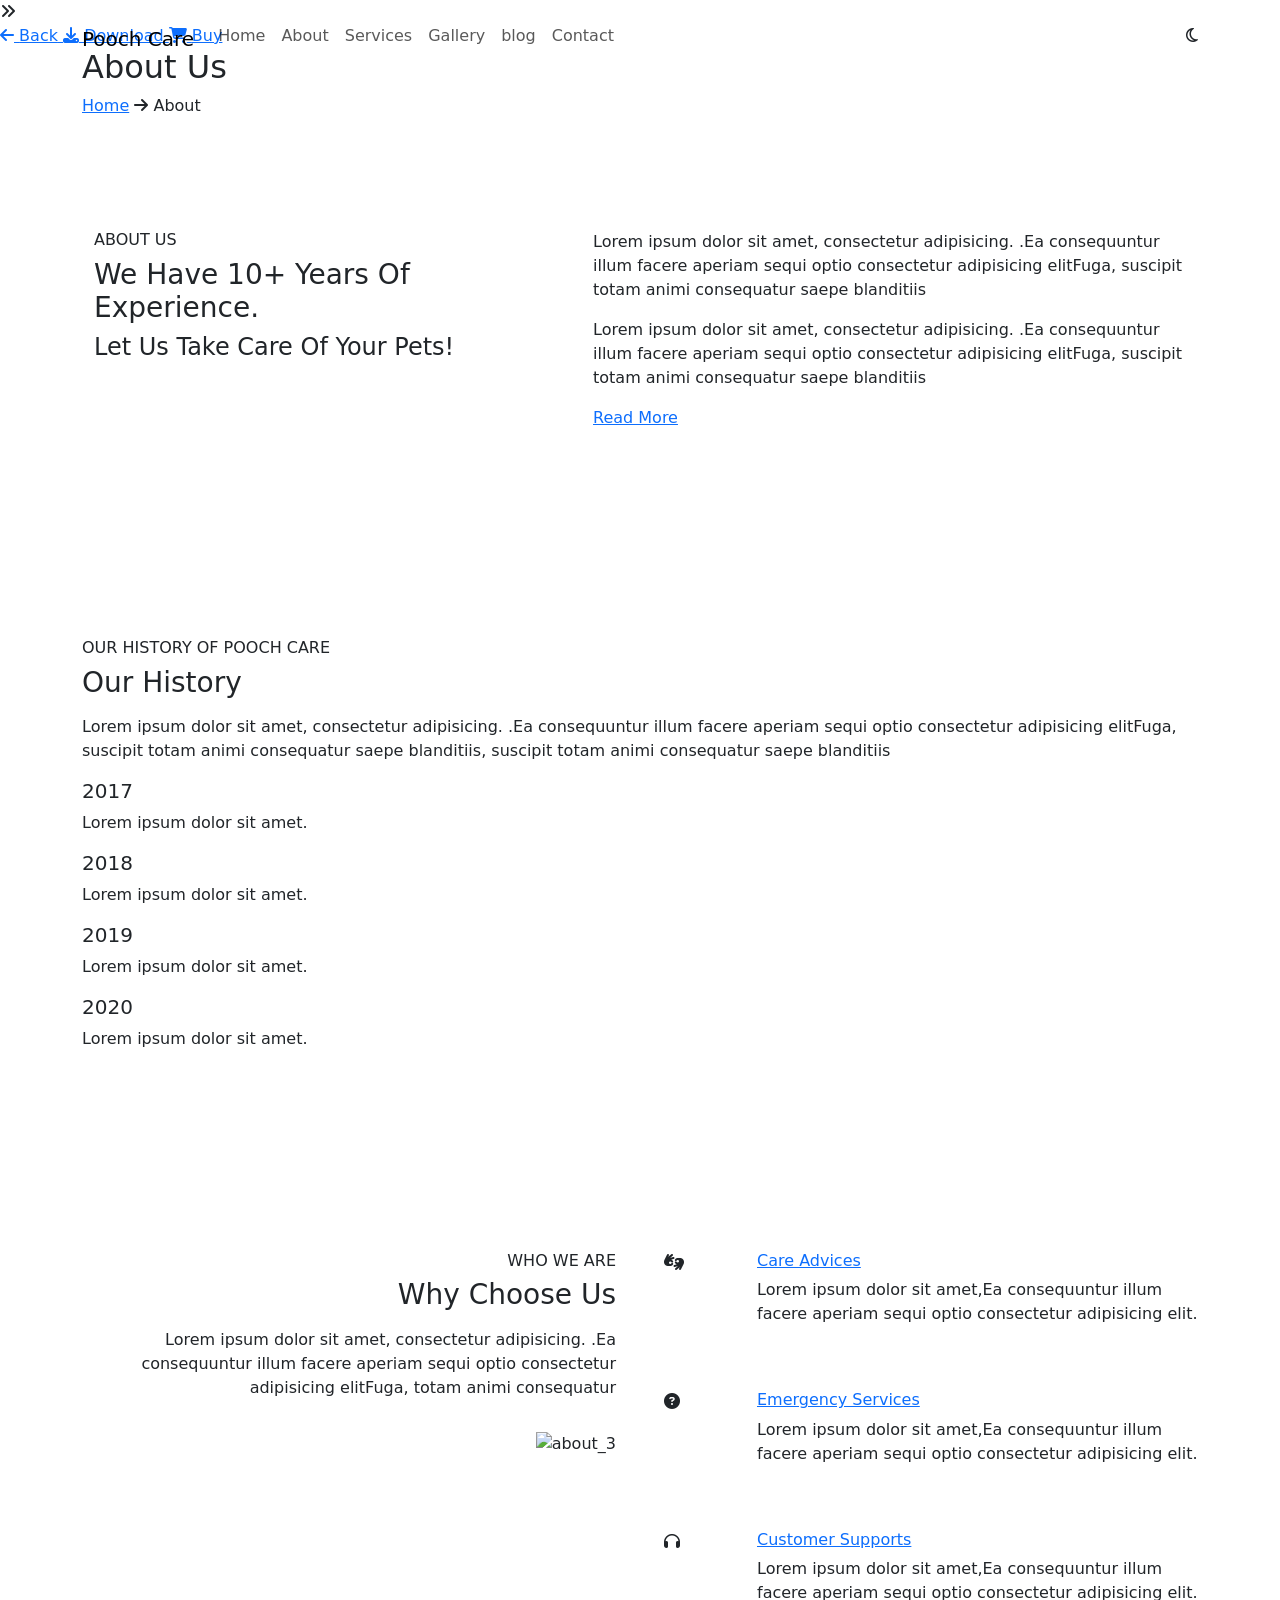
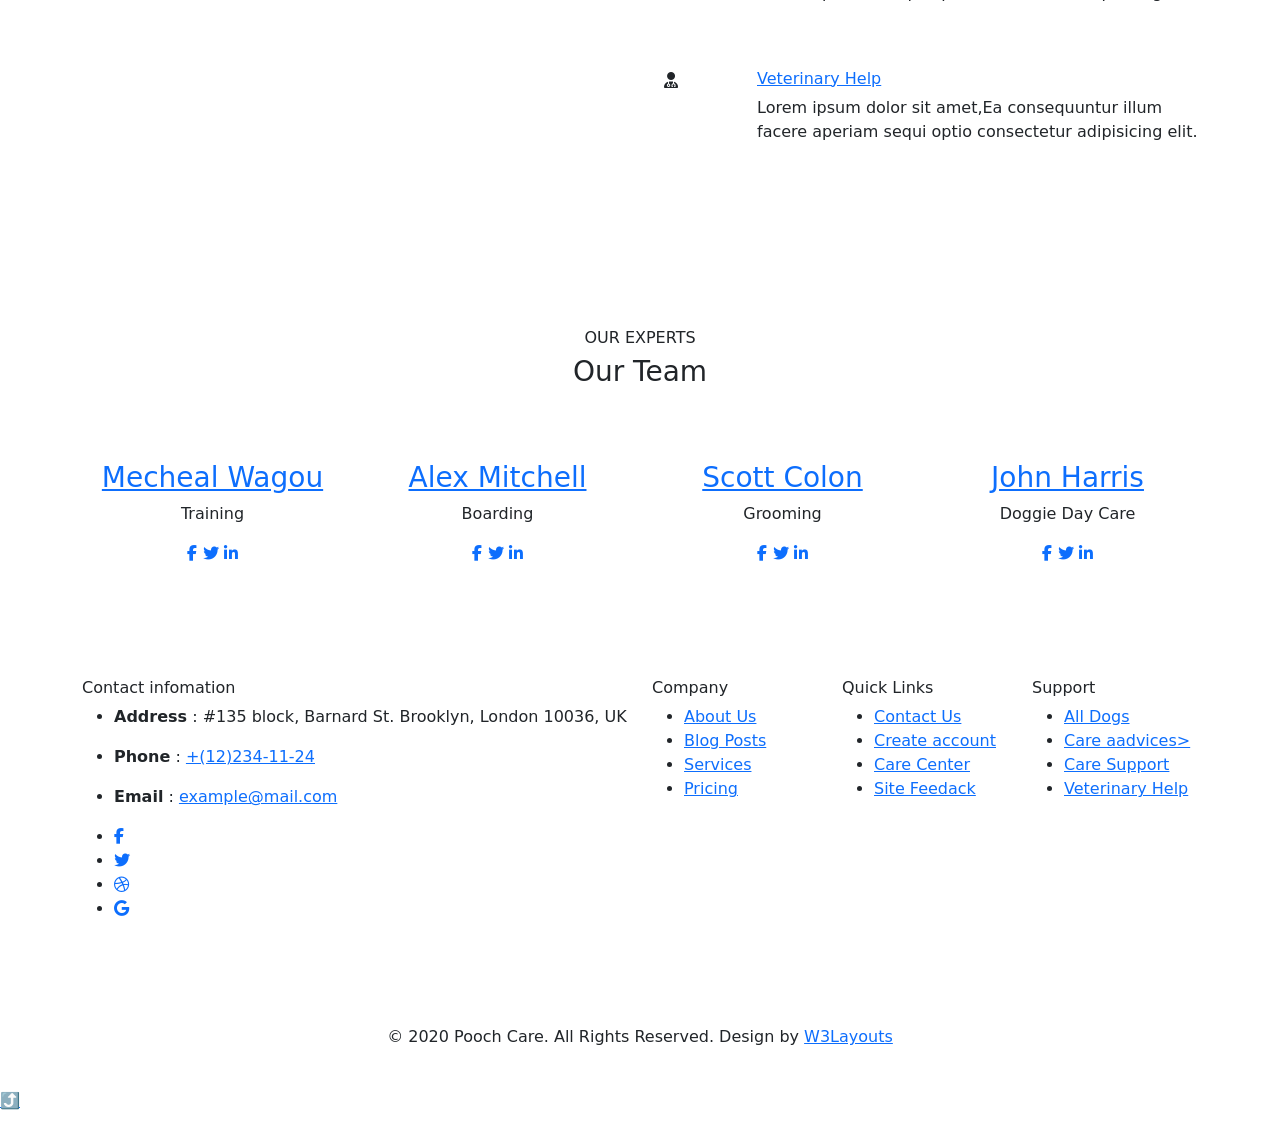
==== about.html @ 7bdc337a "add 3 page: about, service, contact" ====
<!doctype html>
<html lang="en">

<head>
    <title>Capstone_layout</title>
    <!-- Required meta tags -->
    <meta charset="utf-8">
    <meta name="viewport" content="width=device-width, initial-scale=1, shrink-to-fit=no">

    <!-- Bootstrap CSS v5.0.2 -->
    <link rel="stylesheet" href="https://cdn.jsdelivr.net/npm/bootstrap@5.0.2/dist/css/bootstrap.min.css"
        integrity="sha384-EVSTQN3/azprG1Anm3QDgpJLIm9Nao0Yz1ztcQTwFspd3yD65VohhpuuCOmLASjC" crossorigin="anonymous">
    <!-- google fonts -->
    <style>
        @import url('https://fonts.googleapis.com/css2?family=Jost:wght@300;400;600;700&display=swap');
    </style>
    <!-- font-awesome  -->
    <link rel="stylesheet" href="https://cdnjs.cloudflare.com/ajax/libs/font-awesome/6.1.1/css/all.min.css"
        integrity="sha512-KfkfwYDsLkIlwQp6LFnl8zNdLGxu9YAA1QvwINks4PhcElQSvqcyVLLD9aMhXd13uQjoXtEKNosOWaZqXgel0g=="
        crossorigin="anonymous" referrerpolicy="no-referrer" />
    <!-- Template CSS -->
    <link rel="stylesheet" href="./CSS/about.css">
</head>

<body>
    <div id="header"></div>
    <header  class="fixed-top">
        <div class="container">
            <nav class="navbar navbar-expand-lg stroke">
                <h1><a class="navbar-brand" href="home.html">
                        Pooch Care
                    </a></h1>
                <div class="collapse navbar-collapse" id="navbarToggler">
                    <ul class="navbar-nav ml-auto">
                        <li class="nav-item">
                            <a class="nav-link" href="./home.html">Home</a>
                        </li>
                        <li class="nav-item active">
                            <a class="nav-link" href="#">About</a>
                        </li>
                        <li class="nav-item">
                            <a class="nav-link" href="./service.html">Services</a>
                        </li>
                        <li class="nav-item">
                            <a class="nav-link" href="./gallery.html">Gallery</a>
                        </li>
                        <li class="nav-item">
                            <a class="nav-link" href="#">blog</a>
                        </li>
                        <li class="nav-item">
                            <a class="nav-link" href="./contact.html">Contact</a>
                        </li>
                    </ul>
                </div>

                <div class="icon">
                    <i class="far fa-moon"></i>
                </div>
            </nav>
        </div>
    </header>
    <section class="right-sidebar">
        <div class="sidebar-top">
            <i class="fas fa-angle-double-right"></i>
        </div>
        <div class="sidebar-bottom">
            <div class="sidebar-item">
                <a href="#">
                    <span class="sidebar-icon">
                        <i class="fa fa-arrow-left"></i>
                    </span>
                    <span class="sidebar-text">Back</span>
                </a>
                <a href="#">
                    <span class="sidebar-icon">
                        <i class="fa fa-download"></i>
                    </span>
                    <span class="sidebar-text">Download</span>
                </a>
                <a href="#">
                    <span class="sidebar-icon">
                        <i class="fa fa-shopping-cart"></i>
                    </span>
                    <span class="sidebar-text">Buy</span>
                </a>
            </div>
        </div>
    </section>
    <section class="themes" id="themes">
        <div class="container">
            <h2 class="themes-title">About Us</h2>
            <p>
                <a href="#">Home</a>
                <i class="fas fa-arrow-right"></i>
                <span>About</span>
            </p>
        </div>
    </section>
    <section class="experience">
        <div class="py-5">
            <div class="container py-lg-5">
                <div class="exp-content row">
                    <div class="exp-item col-lg-5 ps-lg-4">
                        <div class="title text-start mb-2">
                            <h6 class="small-title">ABOUT US</h6>
                            <h3 class="main-title">We Have 10+ Years Of Experience.</h3>
                        </div>
                        <h4>Let Us Take Care Of Your Pets!</h4>
                    </div>
                    <div class="exp-item col-lg-7 ps-lg-4 ps-lg-5 mt-lg-0 mt-md-5 mt-4">
                        <p>Lorem ipsum dolor sit amet, consectetur adipisicing. .Ea consequuntur illum facere aperiam
                            sequi optio
                            consectetur adipisicing elitFuga, suscipit totam animi consequatur saepe blanditiis</p>
                        <p class="mt-3 mb-3">
                            Lorem ipsum dolor sit amet, consectetur adipisicing. .Ea consequuntur illum facere aperiam
                            sequi optio
                            consectetur adipisicing elitFuga, suscipit totam animi consequatur saepe blanditiis
                        </p>
                        <a href="services.html" class="read-more">Read More</a>
                    </div>
                </div>
            </div>
        </div>
    </section>
    <section class="history">
        <div class="py-5">
            <div class="container py-lg-5">
                <div class="history-content py-lg-3">
                    <h6 class="small-title">OUR HISTORY OF POOCH CARE</h6>
                    <h3 class="main-title history-title">Our History</h3>
                    <p class="mt-3">
                        Lorem ipsum dolor sit amet, consectetur adipisicing. .Ea consequuntur illum facere aperiam sequi
                        optio
                        consectetur adipisicing elitFuga, suscipit totam animi consequatur saepe blanditiis, suscipit
                        totam animi consequatur saepe blanditiis
                    </p>
                    <div class="history-grid">
                        <div class="history-info">
                            <h5 class="year">2017</h5>
                            <p>Lorem ipsum dolor sit amet.</p>
                        </div>
                        <div class="history-info">
                            <h5 class="year">2018</h5>
                            <p>Lorem ipsum dolor sit amet.</p>
                        </div>
                        <div class="history-info">
                            <h5 class="year">2019</h5>
                            <p>Lorem ipsum dolor sit amet.</p>
                        </div>
                        <div class="history-info">
                            <h5 class="year">2020</h5>
                            <p>Lorem ipsum dolor sit amet.</p>
                        </div>
                    </div>
                </div>
            </div>
        </div>
    </section>
    <section class="why">
        <div class="py-5">
            <div class="container py-lg-4">
                <div class="why-content row">
                    <div class="why-left col-lg-6 pe-lg-4 text-lg-end">
                        <h6 class="small-title">WHO WE ARE</h6>
                        <h3 class="main-title">Why Choose Us</h3>
                        <p class="mt-3">
                            Lorem ipsum dolor sit amet, consectetur adipisicing. .Ea consequuntur illum facere aperiam
                            sequi optio
                            consectetur adipisicing elitFuga, totam animi consequatur
                        </p>
                        <img src="./IMG/about_3.jpg" class="img-fluid mt-3" alt="about_3">
                    </div>
                    <div class="why-right col-lg-6 ps-lg-4">
                        <div class="row mb-lg-5 mb-4">
                            <div class="col-md-2">
                                <div class="why-icon">
                                    <span class="fa fa-american-sign-language-interpreting"></span>
                                </div>
                            </div>
                            <div class="col-md-10 why-right-info">
                                <h6><a href="#">Care Advices</a></h6>
                                <p>Lorem ipsum dolor sit amet,Ea consequuntur illum facere aperiam sequi optio
                                    consectetur
                                    adipisicing elit.</p>
                            </div>
                        </div>
                        <div class="row mb-lg-5 mb-4">
                            <div class="col-md-2">
                                <div class="why-icon">
                                    <span class="fa fa-question-circle"></span>
                                </div>
                            </div>
                            <div class="col-md-10 why-right-info">
                                <h6><a href="#">Emergency Services</a></h6>
                                <p>Lorem ipsum dolor sit amet,Ea consequuntur illum facere aperiam sequi optio
                                    consectetur
                                    adipisicing elit.</p>
                            </div>
                        </div>
                        <div class="row mb-lg-5 mb-4">
                            <div class="col-md-2">
                                <div class="why-icon">
                                    <span class="fa fa-headphones"></span>
                                </div>
                            </div>
                            <div class="col-md-10 why-right-info">
                                <h6><a href="#">Customer Supports</a></h6>
                                <p>Lorem ipsum dolor sit amet,Ea consequuntur illum facere aperiam sequi optio
                                    consectetur
                                    adipisicing elit.</p>
                            </div>
                        </div>
                        <div class="row mb-lg-5 mb-4">
                            <div class="col-md-2">
                                <div class="why-icon">
                                    <span class="fa fa-user-md"></span>
                                </div>
                            </div>
                            <div class="col-md-10 why-right-info">
                                <h6><a href="#">Veterinary Help</a></h6>
                                <p>Lorem ipsum dolor sit amet,Ea consequuntur illum facere aperiam sequi optio
                                    consectetur
                                    adipisicing elit.</p>
                            </div>
                        </div>
                    </div>
                </div>
            </div>
        </div>
    </section>
    <section class="team">
        <div class="team-main py-5">
            <div class="container py-lg-g4">
                <div class="team-title text-center mb-lg-5 mb-4">
                    <h6 class="small-title">OUR EXPERTS</h6>
                    <h3 class="main-title">Our Team</h3>
                </div>
                <div class="row team-row">
                    <div class="team-item col-lg-3 col-6">
                        <div class="text-center">
                            <div class="team-info position-relative">
                                <a href="#">
                                    <img src="./IMG/about_4.jpg" class="img-fluid" alt="">
                                </a>
                            </div>
                            <div class="team-info">
                                <h3 class="team-name">
                                    <a href="#">Mecheal Wagou</a>
                                </h3>
                                <p>Training</p>
                                <div class="social">
                                    <a href="#"><i class="fab fa-facebook-f"></i></a>
                                    <a href="#"><i class="fab fa-twitter"></i></a>
                                    <a href="#"><i class="fab fa-linkedin-in"></i></a>
                                </div>
                            </div>
                        </div>
                    </div>
                    <div class="team-item col-lg-3 col-6">
                        <div class="text-center">
                            <div class="team-info position-relative">
                                <a href="#">
                                    <img src="./IMG/about_5.jpg" class="img-fluid" alt="">
                                </a>
                            </div>
                            <div class="team-info">
                                <h3 class="team-name">
                                    <a href="#">Alex Mitchell</a>
                                </h3>
                                <p>Boarding</p>
                                <div class="social">
                                    <a href="#"><i class="fab fa-facebook-f"></i></a>
                                    <a href="#"><i class="fab fa-twitter"></i></a>
                                    <a href="#"><i class="fab fa-linkedin-in"></i></a>
                                </div>
                            </div>
                        </div>
                    </div>
                    <div class="team-item col-lg-3 col-6">
                        <div class="text-center">
                            <div class="team-info position-relative">
                                <a href="#">
                                    <img src="./IMG/about_6.jpg" class="img-fluid" alt="">
                                </a>
                            </div>
                            <div class="team-info">
                                <h3 class="team-name">
                                    <a href="#">Scott Colon</a>
                                </h3>
                                <p>Grooming</p>
                                <div class="social">
                                    <a href="#"><i class="fab fa-facebook-f"></i></a>
                                    <a href="#"><i class="fab fa-twitter"></i></a>
                                    <a href="#"><i class="fab fa-linkedin-in"></i></a>
                                </div>
                            </div>
                        </div>
                    </div>
                    <div class="team-item col-lg-3 col-6">
                        <div class="text-center">
                            <div class="team-info position-relative">
                                <a href="#">
                                    <img src="./IMG/about_7.jpg" class="img-fluid" alt="">
                                </a>
                            </div>
                            <div class="team-info">
                                <h3 class="team-name">
                                    <a href="#">John Harris</a>
                                </h3>
                                <p>Doggie Day Care</p>
                                <div class="social">
                                    <a href="#"><i class="fab fa-facebook-f"></i></a>
                                    <a href="#"><i class="fab fa-twitter"></i></a>
                                    <a href="#"><i class="fab fa-linkedin-in"></i></a>

                                </div>

                            </div>
                        </div>
                    </div>
                </div>
            </div>
        </div>

    </section>
    <footer class="footer">
        <div class="footer-background">
            <div>
                <div class="container py-lg-3">
                    <div class="row">
                        <div class="col-lg-6 col-md-5 mt-5">
                            <h6 class="footer-title">Contact infomation</h6>
                            <ul>
                                <li>
                                    <p><b>Address</b> : #135 block, Barnard St. Brooklyn, London 10036, UK</p>
                                </li>
                                <li>
                                    <p><b>Phone</b> : <a href="#">+(12)234-11-24</a></p>
                                </li>
                                <li>
                                    <p><b>Email</b> : <a href="#">example@mail.com</a></p>
                                </li>
                            </ul>
                            <div>
                                <ul class="social-icon">
                                    <li>
                                        <a href="#">
                                            <i class="fab fa-facebook-f"></i>
                                        </a>
                                    </li>
                                    <li>
                                        <a href="#">
                                            <i class="fab fa-twitter"></i>
                                        </a>
                                    </li>
                                    <li>
                                        <a href="#">
                                            <i class="fab fa-dribbble"></i>
                                        </a>
                                    </li>
                                    <li>
                                        <a href="#">
                                            <i class="fab fa-google"></i>
                                        </a>
                                    </li>
                                </ul>
                            </div>
                        </div>
                        <div class="col-lg-6 col-md-7">
                            <div class="row">
                                <div class="col-sm-4 col-6 mt-5">
                                    <h6 class="footer-title">Company</h6>
                                    <ul>
                                        <li><a href="#">About Us</a></li>
                                        <li><a href="#">Blog Posts</a></li>
                                        <li><a href="#">Services</a></li>
                                        <li><a href="#">Pricing</a></li>
                                    </ul>
                                </div>
                                <div class="col-sm-4 col-6 mt-5">
                                    <h6 class="footer-title">Quick Links</h6>
                                    <ul>
                                        <li><a href="#">Contact Us</a></li>
                                        <li><a href="#">Create account</a></li>
                                        <li><a href="#">Care Center</a></li>
                                        <li><a href="#">Site Feedack</a></li>
                                    </ul>
                                </div>
                                <div class="col-sm-4 mt-5">
                                    <h6 class="footer-title">Support</h6>
                                    <ul>
                                        <li><a href="#">All Dogs</a></li>
                                        <li><a href="#">Care aadvices></a></li>
                                        <li><a href="#">Care Support</a></li>
                                        <li><a href="#">Veterinary Help</a></li>
                                    </ul>
                                </div>
                            </div>
                        </div>
                    </div>
                </div>
                <div class="footer-bottom align-center py-lg-4 py-3 mt-5">
                    <div class="container">
                        <p class="footer-bottom-text text-center"> © 2020 Pooch Care. All Rights Reserved. Design by <a
                                href="#">W3Layouts</a></p>
                    </div>
                </div>
            </div>
        </div>
        <div class="back-to-top">
            <a href="#header">
                <p>
                    ⤴
                </p>
            </a>
        </div>
    </footer>
    <!-- Bootstrap JavaScript Libraries -->
    <script src="https://cdn.jsdelivr.net/npm/@popperjs/core@2.9.2/dist/umd/popper.min.js"
        integrity="sha384-IQsoLXl5PILFhosVNubq5LC7Qb9DXgDA9i+tQ8Zj3iwWAwPtgFTxbJ8NT4GN1R8p"
        crossorigin="anonymous"></script>
    <script src="https://cdn.jsdelivr.net/npm/bootstrap@5.0.2/dist/js/bootstrap.min.js"
        integrity="sha384-cVKIPhGWiC2Al4u+LWgxfKTRIcfu0JTxR+EQDz/bgldoEyl4H0zUF0QKbrJ0EcQF"
        crossorigin="anonymous"></script>
</body>

</html>
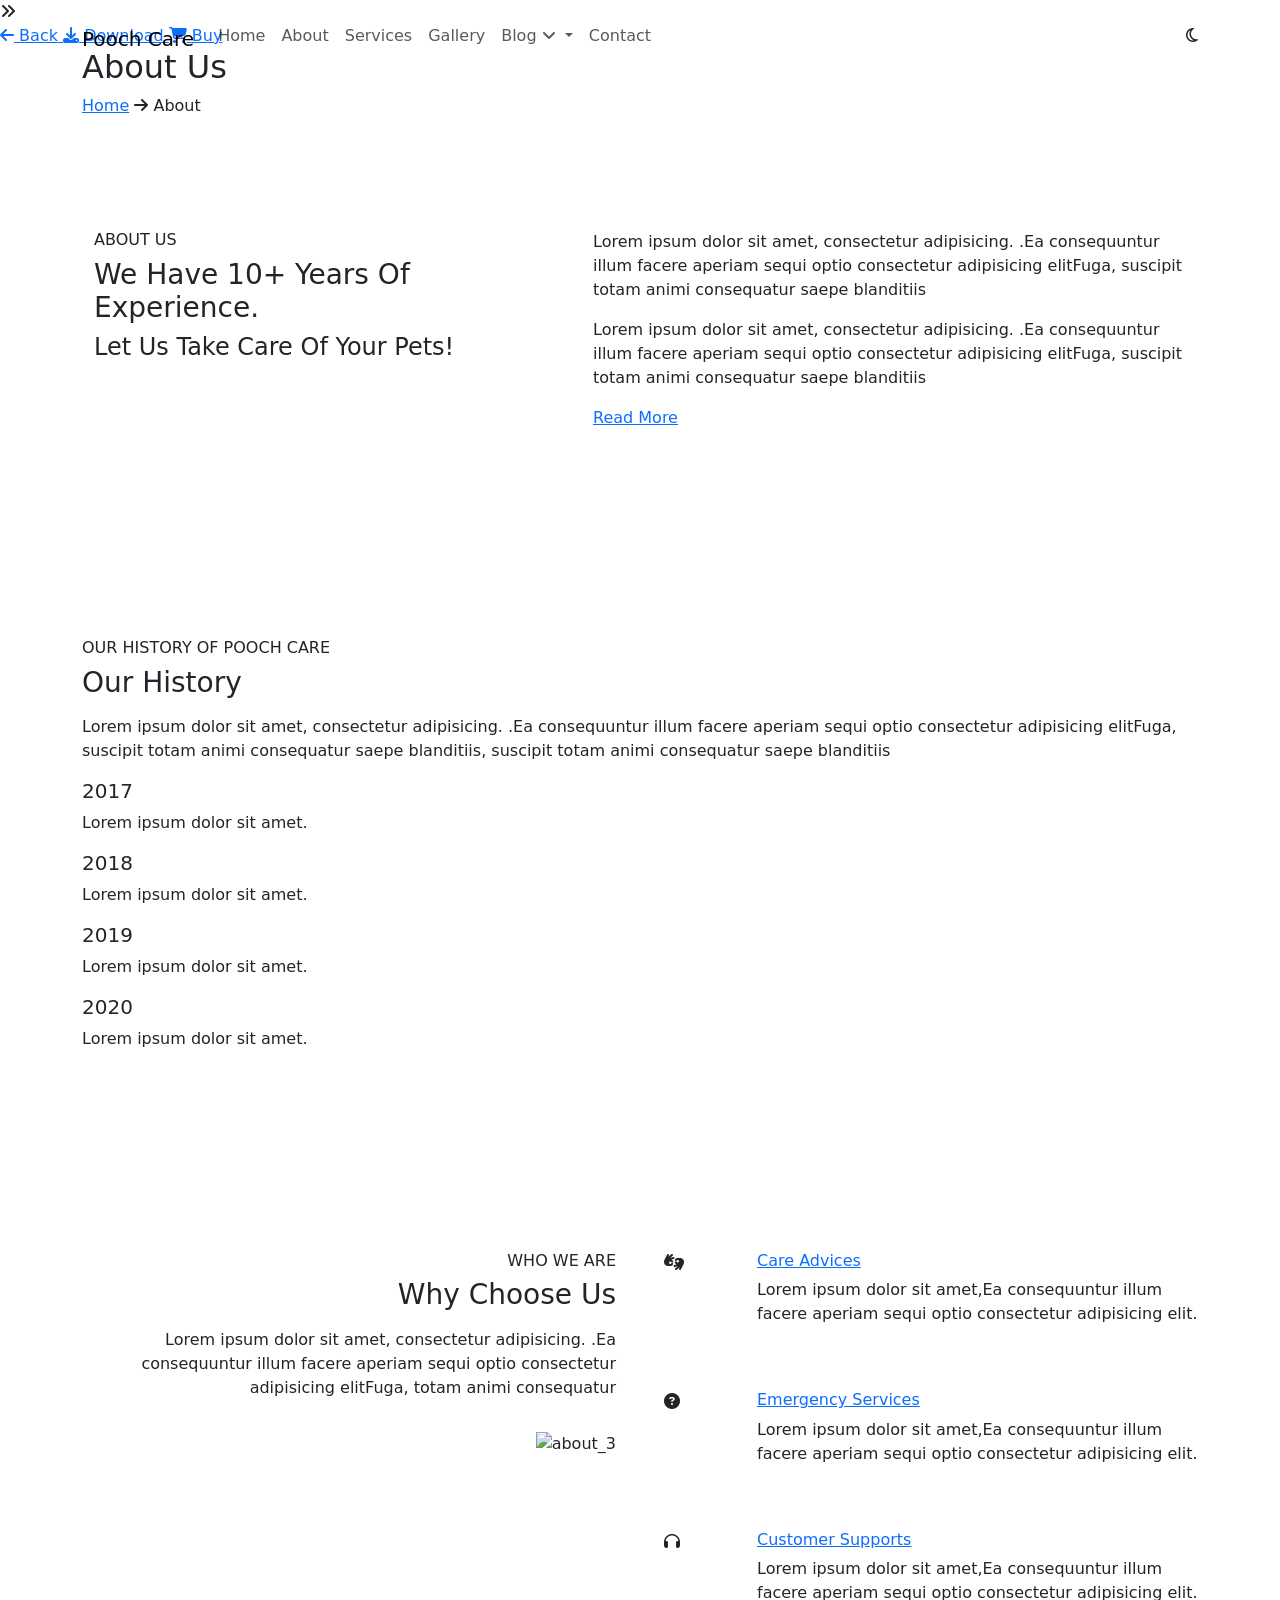
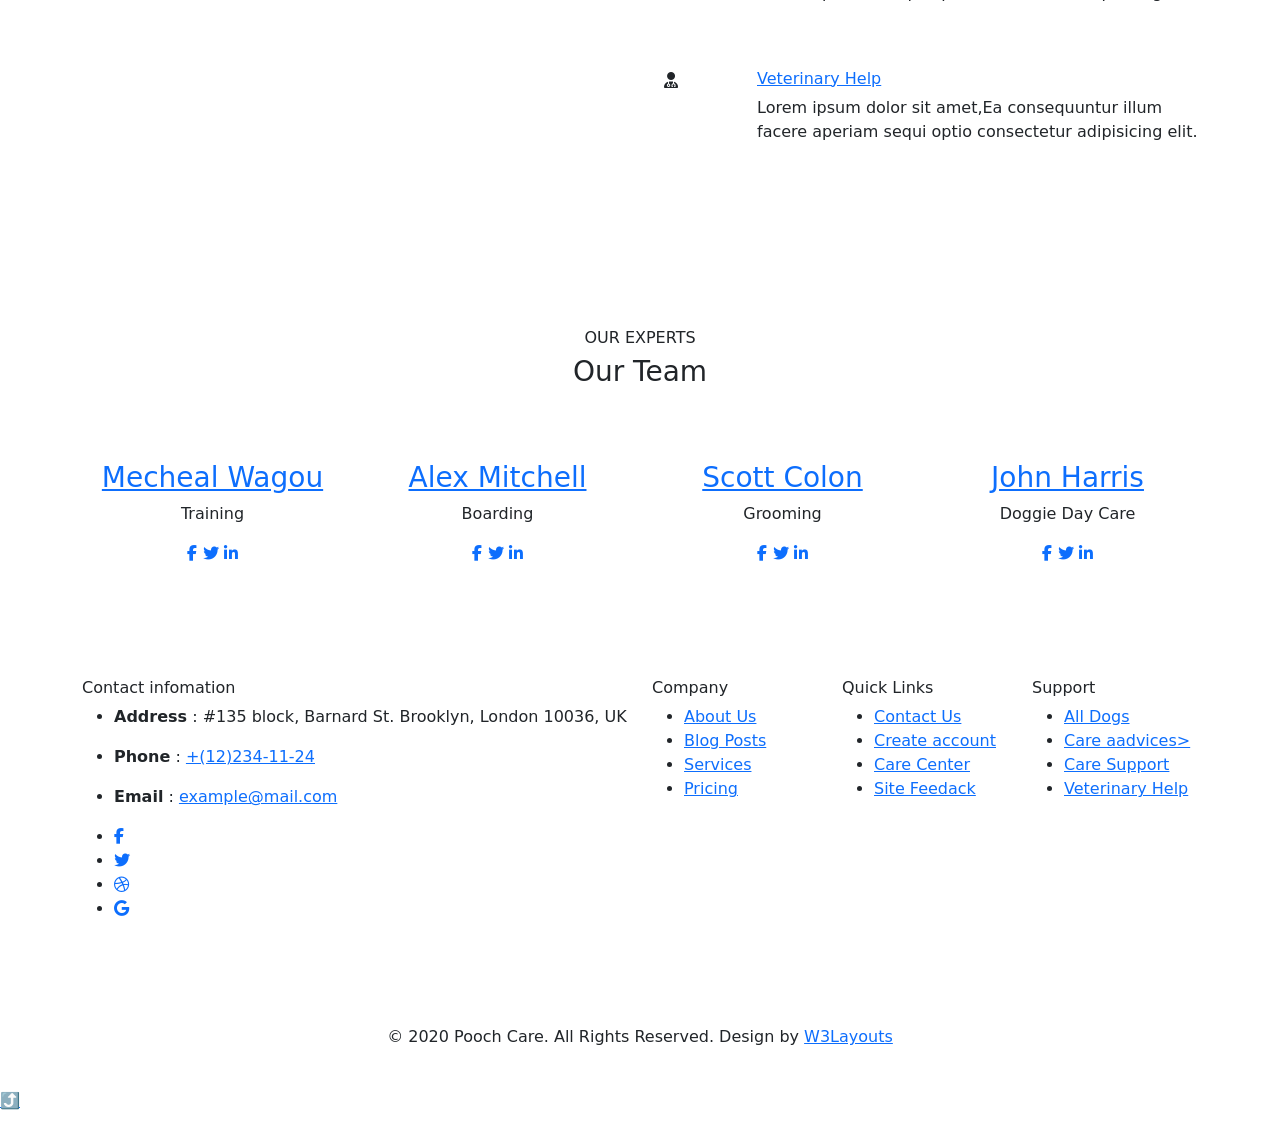
==== commit a98c14bc: "fix html css subnav Blog 3 pages: about, services, contact" ====
--- a/about.html
+++ b/about.html
@@ -44,9 +44,36 @@
                         <li class="nav-item">
                             <a class="nav-link" href="./gallery.html">Gallery</a>
                         </li>
-                        <li class="nav-item">
+                        <!-- <li class="nav-item">
                             <a class="nav-link" href="#">blog</a>
-                        </li>
+                        </li> -->
+                        <li class="nav-item dropdown">
+                            <a
+                               class="nav-link dropdown-toggle"
+                               href="#"
+                               id="navbarDropdownMenuLink"
+                               role="button"
+                               data-bs-toggle="dropdown"
+                               aria-expanded="false"
+                            >
+                               Blog
+                               <i class="fa-solid fa-angle-down"></i>
+                            </a>
+                            <ul
+                               class="dropdown-menu"
+                               aria-labelledby="navbarDropdownMenuLink"
+                            >
+                               <li>
+                                  <a class="dropdown-item" href="./blog-posts.html">Blog Posts</a>
+                               </li>
+                               <li>
+                                  <a class="dropdown-item" href="./blog-single.html">Blog single</a>
+                               </li>
+                               <li>
+                                  <a class="dropdown-item" href="#">Landing Page</a>
+                               </li>
+                            </ul>
+                         </li>
                         <li class="nav-item">
                             <a class="nav-link" href="./contact.html">Contact</a>
                         </li>
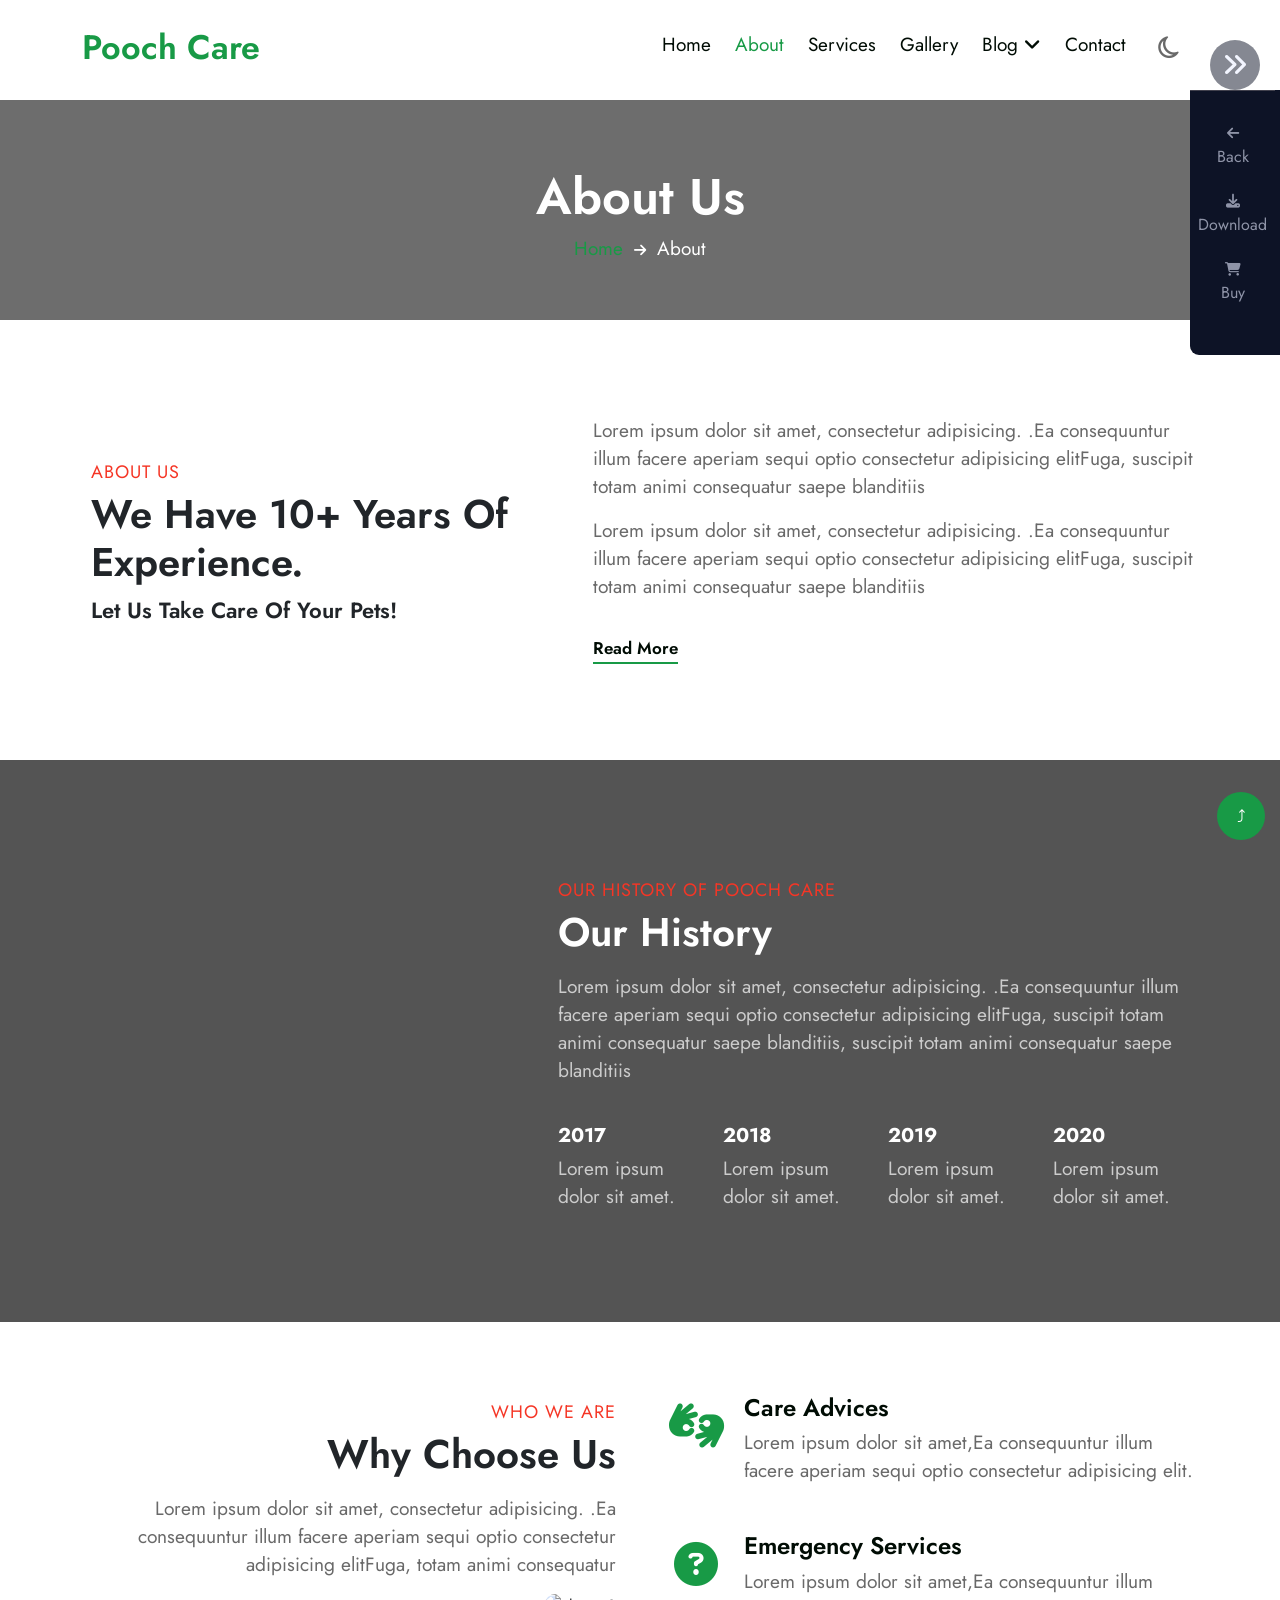
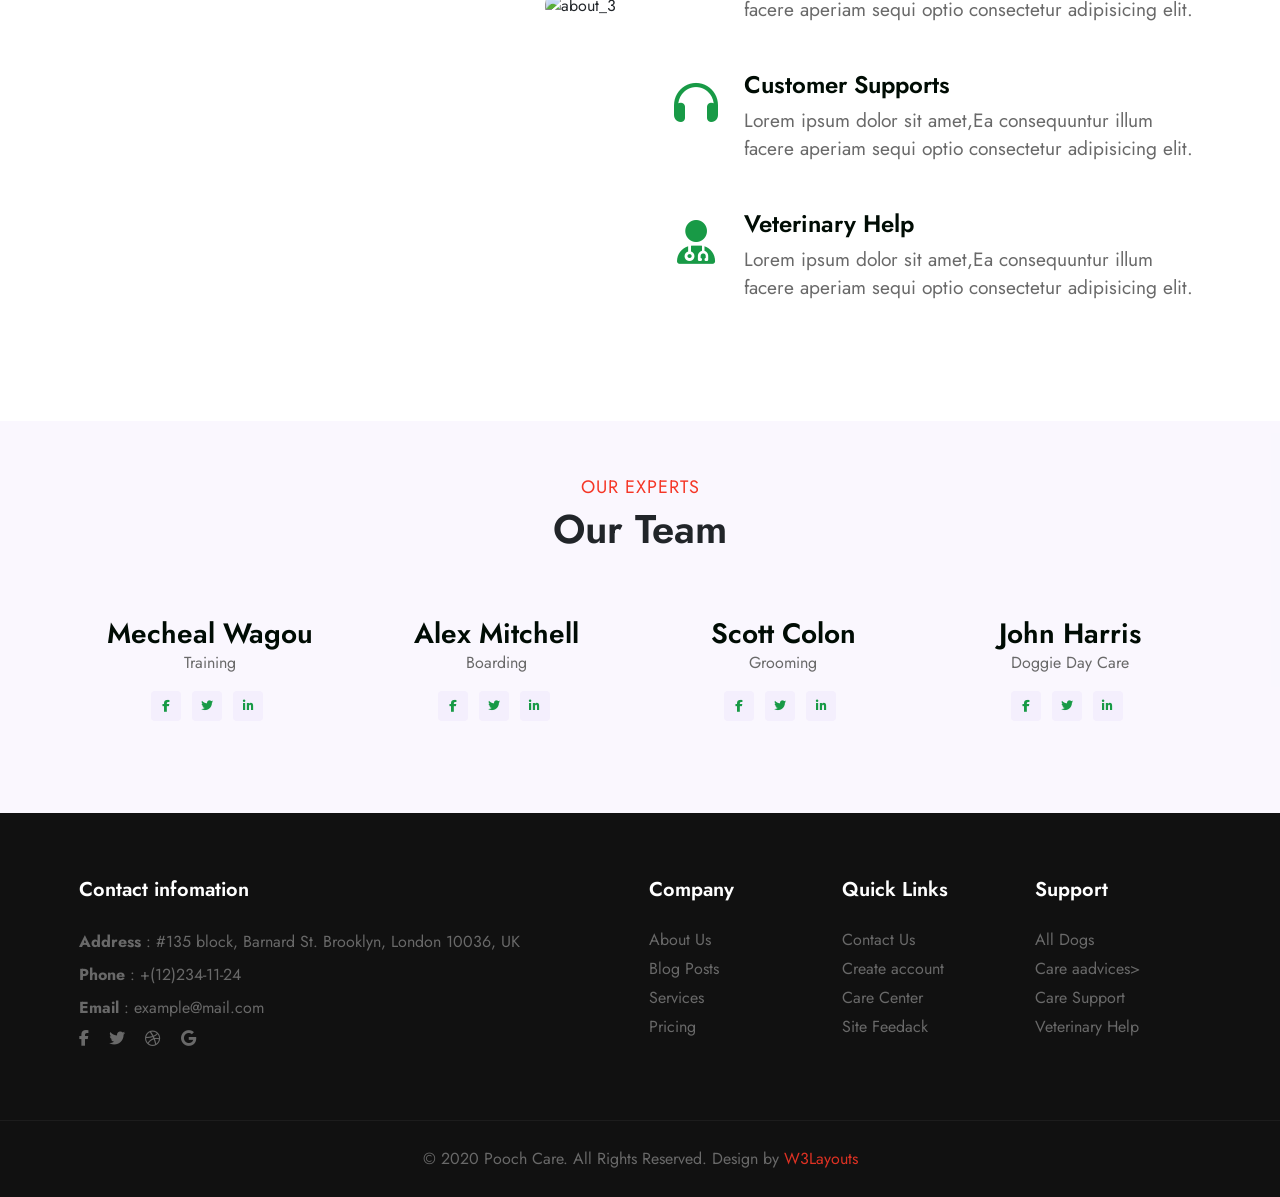
==== commit 4d172bee: "test" ====
--- a/about.html
+++ b/about.html
@@ -1,454 +1,515 @@
-<!doctype html>
+<!DOCTYPE html>
 <html lang="en">
+   <head>
+      <title>Capstone_layout</title>
+      <!-- Required meta tags -->
+      <meta charset="utf-8" />
+      <meta
+         name="viewport"
+         content="width=device-width, initial-scale=1, shrink-to-fit=no"
+      />
 
-<head>
-    <title>Capstone_layout</title>
-    <!-- Required meta tags -->
-    <meta charset="utf-8">
-    <meta name="viewport" content="width=device-width, initial-scale=1, shrink-to-fit=no">
+      <!-- Bootstrap CSS v5.0.2 -->
+      <link
+         rel="stylesheet"
+         href="https://cdn.jsdelivr.net/npm/bootstrap@5.0.2/dist/css/bootstrap.min.css"
+         integrity="sha384-EVSTQN3/azprG1Anm3QDgpJLIm9Nao0Yz1ztcQTwFspd3yD65VohhpuuCOmLASjC"
+         crossorigin="anonymous"
+      />
+      <!-- google fonts -->
+      <style>
+         @import url("https://fonts.googleapis.com/css2?family=Jost:wght@300;400;600;700&display=swap");
+      </style>
+      <!-- font-awesome  -->
+      <link
+         rel="stylesheet"
+         href="https://cdnjs.cloudflare.com/ajax/libs/font-awesome/6.1.1/css/all.min.css"
+         integrity="sha512-KfkfwYDsLkIlwQp6LFnl8zNdLGxu9YAA1QvwINks4PhcElQSvqcyVLLD9aMhXd13uQjoXtEKNosOWaZqXgel0g=="
+         crossorigin="anonymous"
+         referrerpolicy="no-referrer"
+      />
+      <!-- Template CSS -->
+      <link rel="stylesheet" href="./css/about.css" />
+   </head>
 
-    <!-- Bootstrap CSS v5.0.2 -->
-    <link rel="stylesheet" href="https://cdn.jsdelivr.net/npm/bootstrap@5.0.2/dist/css/bootstrap.min.css"
-        integrity="sha384-EVSTQN3/azprG1Anm3QDgpJLIm9Nao0Yz1ztcQTwFspd3yD65VohhpuuCOmLASjC" crossorigin="anonymous">
-    <!-- google fonts -->
-    <style>
-        @import url('https://fonts.googleapis.com/css2?family=Jost:wght@300;400;600;700&display=swap');
-    </style>
-    <!-- font-awesome  -->
-    <link rel="stylesheet" href="https://cdnjs.cloudflare.com/ajax/libs/font-awesome/6.1.1/css/all.min.css"
-        integrity="sha512-KfkfwYDsLkIlwQp6LFnl8zNdLGxu9YAA1QvwINks4PhcElQSvqcyVLLD9aMhXd13uQjoXtEKNosOWaZqXgel0g=="
-        crossorigin="anonymous" referrerpolicy="no-referrer" />
-    <!-- Template CSS -->
-    <link rel="stylesheet" href="./CSS/about.css">
-</head>
-
-<body>
-    <div id="header"></div>
-    <header  class="fixed-top">
-        <div class="container">
+   <body>
+      <div id="header"></div>
+      <header class="fixed-top">
+         <div class="container">
             <nav class="navbar navbar-expand-lg stroke">
-                <h1><a class="navbar-brand" href="home.html">
-                        Pooch Care
-                    </a></h1>
-                <div class="collapse navbar-collapse" id="navbarToggler">
-                    <ul class="navbar-nav ml-auto">
-                        <li class="nav-item">
-                            <a class="nav-link" href="./home.html">Home</a>
-                        </li>
-                        <li class="nav-item active">
-                            <a class="nav-link" href="#">About</a>
-                        </li>
-                        <li class="nav-item">
-                            <a class="nav-link" href="./service.html">Services</a>
-                        </li>
-                        <li class="nav-item">
-                            <a class="nav-link" href="./gallery.html">Gallery</a>
-                        </li>
-                        <!-- <li class="nav-item">
+               <h1>
+                  <a class="navbar-brand" href="home.html"> Pooch Care </a>
+               </h1>
+               <div class="collapse navbar-collapse" id="navbarToggler">
+                  <ul class="navbar-nav ml-auto">
+                     <li class="nav-item">
+                        <a class="nav-link" href="./home.html">Home</a>
+                     </li>
+                     <li class="nav-item active">
+                        <a class="nav-link" href="#">About</a>
+                     </li>
+                     <li class="nav-item">
+                        <a class="nav-link" href="./service.html">Services</a>
+                     </li>
+                     <li class="nav-item">
+                        <a class="nav-link" href="./gallery.html">Gallery</a>
+                     </li>
+                     <!-- <li class="nav-item">
                             <a class="nav-link" href="#">blog</a>
                         </li> -->
-                        <li class="nav-item dropdown">
-                            <a
-                               class="nav-link dropdown-toggle"
-                               href="#"
-                               id="navbarDropdownMenuLink"
-                               role="button"
-                               data-bs-toggle="dropdown"
-                               aria-expanded="false"
-                            >
-                               Blog
-                               <i class="fa-solid fa-angle-down"></i>
-                            </a>
-                            <ul
-                               class="dropdown-menu"
-                               aria-labelledby="navbarDropdownMenuLink"
-                            >
-                               <li>
-                                  <a class="dropdown-item" href="./blog-posts.html">Blog Posts</a>
-                               </li>
-                               <li>
-                                  <a class="dropdown-item" href="./blog-single.html">Blog single</a>
-                               </li>
-                               <li>
-                                  <a class="dropdown-item" href="#">Landing Page</a>
-                               </li>
-                            </ul>
-                         </li>
-                        <li class="nav-item">
-                            <a class="nav-link" href="./contact.html">Contact</a>
-                        </li>
-                    </ul>
-                </div>
+                     <li class="nav-item dropdown">
+                        <a
+                           class="nav-link dropdown-toggle"
+                           href="#"
+                           id="navbarDropdownMenuLink"
+                           role="button"
+                           data-bs-toggle="dropdown"
+                           aria-expanded="false"
+                        >
+                           Blog
+                           <i class="fa-solid fa-angle-down"></i>
+                        </a>
+                        <ul
+                           class="dropdown-menu"
+                           aria-labelledby="navbarDropdownMenuLink"
+                        >
+                           <li>
+                              <a class="dropdown-item" href="./blog-posts.html"
+                                 >Blog Posts</a
+                              >
+                           </li>
+                           <li>
+                              <a class="dropdown-item" href="./blog-single.html"
+                                 >Blog single</a
+                              >
+                           </li>
+                           <li>
+                              <a class="dropdown-item" href="#">Landing Page</a>
+                           </li>
+                        </ul>
+                     </li>
+                     <li class="nav-item">
+                        <a class="nav-link" href="./contact.html">Contact</a>
+                     </li>
+                  </ul>
+               </div>
 
-                <div class="icon">
-                    <i class="far fa-moon"></i>
-                </div>
+               <div class="icon">
+                  <i class="far fa-moon"></i>
+               </div>
             </nav>
-        </div>
-    </header>
-    <section class="right-sidebar">
-        <div class="sidebar-top">
+         </div>
+      </header>
+      <section class="right-sidebar">
+         <div class="sidebar-top">
             <i class="fas fa-angle-double-right"></i>
-        </div>
-        <div class="sidebar-bottom">
+         </div>
+         <div class="sidebar-bottom">
             <div class="sidebar-item">
-                <a href="#">
-                    <span class="sidebar-icon">
-                        <i class="fa fa-arrow-left"></i>
-                    </span>
-                    <span class="sidebar-text">Back</span>
-                </a>
-                <a href="#">
-                    <span class="sidebar-icon">
-                        <i class="fa fa-download"></i>
-                    </span>
-                    <span class="sidebar-text">Download</span>
-                </a>
-                <a href="#">
-                    <span class="sidebar-icon">
-                        <i class="fa fa-shopping-cart"></i>
-                    </span>
-                    <span class="sidebar-text">Buy</span>
-                </a>
+               <a href="#">
+                  <span class="sidebar-icon">
+                     <i class="fa fa-arrow-left"></i>
+                  </span>
+                  <span class="sidebar-text">Back</span>
+               </a>
+               <a href="#">
+                  <span class="sidebar-icon">
+                     <i class="fa fa-download"></i>
+                  </span>
+                  <span class="sidebar-text">Download</span>
+               </a>
+               <a href="#">
+                  <span class="sidebar-icon">
+                     <i class="fa fa-shopping-cart"></i>
+                  </span>
+                  <span class="sidebar-text">Buy</span>
+               </a>
             </div>
-        </div>
-    </section>
-    <section class="themes" id="themes">
-        <div class="container">
+         </div>
+      </section>
+      <section class="themes" id="themes">
+         <div class="container">
             <h2 class="themes-title">About Us</h2>
             <p>
-                <a href="#">Home</a>
-                <i class="fas fa-arrow-right"></i>
-                <span>About</span>
+               <a href="#">Home</a>
+               <i class="fas fa-arrow-right"></i>
+               <span>About</span>
             </p>
-        </div>
-    </section>
-    <section class="experience">
-        <div class="py-5">
+         </div>
+      </section>
+      <section class="experience">
+         <div class="py-5">
             <div class="container py-lg-5">
-                <div class="exp-content row">
-                    <div class="exp-item col-lg-5 ps-lg-4">
-                        <div class="title text-start mb-2">
-                            <h6 class="small-title">ABOUT US</h6>
-                            <h3 class="main-title">We Have 10+ Years Of Experience.</h3>
-                        </div>
-                        <h4>Let Us Take Care Of Your Pets!</h4>
-                    </div>
-                    <div class="exp-item col-lg-7 ps-lg-4 ps-lg-5 mt-lg-0 mt-md-5 mt-4">
-                        <p>Lorem ipsum dolor sit amet, consectetur adipisicing. .Ea consequuntur illum facere aperiam
-                            sequi optio
-                            consectetur adipisicing elitFuga, suscipit totam animi consequatur saepe blanditiis</p>
-                        <p class="mt-3 mb-3">
-                            Lorem ipsum dolor sit amet, consectetur adipisicing. .Ea consequuntur illum facere aperiam
-                            sequi optio
-                            consectetur adipisicing elitFuga, suscipit totam animi consequatur saepe blanditiis
-                        </p>
-                        <a href="services.html" class="read-more">Read More</a>
-                    </div>
-                </div>
+               <div class="exp-content row">
+                  <div class="exp-item col-lg-5 ps-lg-4">
+                     <div class="title text-start mb-2">
+                        <h6 class="small-title">ABOUT US</h6>
+                        <h3 class="main-title">
+                           We Have 10+ Years Of Experience.
+                        </h3>
+                     </div>
+                     <h4>Let Us Take Care Of Your Pets!</h4>
+                  </div>
+                  <div
+                     class="exp-item col-lg-7 ps-lg-4 ps-lg-5 mt-lg-0 mt-md-5 mt-4"
+                  >
+                     <p>
+                        Lorem ipsum dolor sit amet, consectetur adipisicing. .Ea
+                        consequuntur illum facere aperiam sequi optio
+                        consectetur adipisicing elitFuga, suscipit totam animi
+                        consequatur saepe blanditiis
+                     </p>
+                     <p class="mt-3 mb-3">
+                        Lorem ipsum dolor sit amet, consectetur adipisicing. .Ea
+                        consequuntur illum facere aperiam sequi optio
+                        consectetur adipisicing elitFuga, suscipit totam animi
+                        consequatur saepe blanditiis
+                     </p>
+                     <a href="services.html" class="read-more">Read More</a>
+                  </div>
+               </div>
             </div>
-        </div>
-    </section>
-    <section class="history">
-        <div class="py-5">
+         </div>
+      </section>
+      <section class="history">
+         <div class="py-5">
             <div class="container py-lg-5">
-                <div class="history-content py-lg-3">
-                    <h6 class="small-title">OUR HISTORY OF POOCH CARE</h6>
-                    <h3 class="main-title history-title">Our History</h3>
-                    <p class="mt-3">
-                        Lorem ipsum dolor sit amet, consectetur adipisicing. .Ea consequuntur illum facere aperiam sequi
-                        optio
-                        consectetur adipisicing elitFuga, suscipit totam animi consequatur saepe blanditiis, suscipit
-                        totam animi consequatur saepe blanditiis
-                    </p>
-                    <div class="history-grid">
-                        <div class="history-info">
-                            <h5 class="year">2017</h5>
-                            <p>Lorem ipsum dolor sit amet.</p>
-                        </div>
-                        <div class="history-info">
-                            <h5 class="year">2018</h5>
-                            <p>Lorem ipsum dolor sit amet.</p>
-                        </div>
-                        <div class="history-info">
-                            <h5 class="year">2019</h5>
-                            <p>Lorem ipsum dolor sit amet.</p>
-                        </div>
-                        <div class="history-info">
-                            <h5 class="year">2020</h5>
-                            <p>Lorem ipsum dolor sit amet.</p>
-                        </div>
-                    </div>
-                </div>
+               <div class="history-content py-lg-3">
+                  <h6 class="small-title">OUR HISTORY OF POOCH CARE</h6>
+                  <h3 class="main-title history-title">Our History</h3>
+                  <p class="mt-3">
+                     Lorem ipsum dolor sit amet, consectetur adipisicing. .Ea
+                     consequuntur illum facere aperiam sequi optio consectetur
+                     adipisicing elitFuga, suscipit totam animi consequatur
+                     saepe blanditiis, suscipit totam animi consequatur saepe
+                     blanditiis
+                  </p>
+                  <div class="history-grid">
+                     <div class="history-info">
+                        <h5 class="year">2017</h5>
+                        <p>Lorem ipsum dolor sit amet.</p>
+                     </div>
+                     <div class="history-info">
+                        <h5 class="year">2018</h5>
+                        <p>Lorem ipsum dolor sit amet.</p>
+                     </div>
+                     <div class="history-info">
+                        <h5 class="year">2019</h5>
+                        <p>Lorem ipsum dolor sit amet.</p>
+                     </div>
+                     <div class="history-info">
+                        <h5 class="year">2020</h5>
+                        <p>Lorem ipsum dolor sit amet.</p>
+                     </div>
+                  </div>
+               </div>
             </div>
-        </div>
-    </section>
-    <section class="why">
-        <div class="py-5">
+         </div>
+      </section>
+      <section class="why">
+         <div class="py-5">
             <div class="container py-lg-4">
-                <div class="why-content row">
-                    <div class="why-left col-lg-6 pe-lg-4 text-lg-end">
-                        <h6 class="small-title">WHO WE ARE</h6>
-                        <h3 class="main-title">Why Choose Us</h3>
-                        <p class="mt-3">
-                            Lorem ipsum dolor sit amet, consectetur adipisicing. .Ea consequuntur illum facere aperiam
-                            sequi optio
-                            consectetur adipisicing elitFuga, totam animi consequatur
-                        </p>
-                        <img src="./IMG/about_3.jpg" class="img-fluid mt-3" alt="about_3">
-                    </div>
-                    <div class="why-right col-lg-6 ps-lg-4">
-                        <div class="row mb-lg-5 mb-4">
-                            <div class="col-md-2">
-                                <div class="why-icon">
-                                    <span class="fa fa-american-sign-language-interpreting"></span>
-                                </div>
-                            </div>
-                            <div class="col-md-10 why-right-info">
-                                <h6><a href="#">Care Advices</a></h6>
-                                <p>Lorem ipsum dolor sit amet,Ea consequuntur illum facere aperiam sequi optio
-                                    consectetur
-                                    adipisicing elit.</p>
-                            </div>
-                        </div>
-                        <div class="row mb-lg-5 mb-4">
-                            <div class="col-md-2">
-                                <div class="why-icon">
-                                    <span class="fa fa-question-circle"></span>
-                                </div>
-                            </div>
-                            <div class="col-md-10 why-right-info">
-                                <h6><a href="#">Emergency Services</a></h6>
-                                <p>Lorem ipsum dolor sit amet,Ea consequuntur illum facere aperiam sequi optio
-                                    consectetur
-                                    adipisicing elit.</p>
-                            </div>
-                        </div>
-                        <div class="row mb-lg-5 mb-4">
-                            <div class="col-md-2">
-                                <div class="why-icon">
-                                    <span class="fa fa-headphones"></span>
-                                </div>
-                            </div>
-                            <div class="col-md-10 why-right-info">
-                                <h6><a href="#">Customer Supports</a></h6>
-                                <p>Lorem ipsum dolor sit amet,Ea consequuntur illum facere aperiam sequi optio
-                                    consectetur
-                                    adipisicing elit.</p>
-                            </div>
-                        </div>
-                        <div class="row mb-lg-5 mb-4">
-                            <div class="col-md-2">
-                                <div class="why-icon">
-                                    <span class="fa fa-user-md"></span>
-                                </div>
-                            </div>
-                            <div class="col-md-10 why-right-info">
-                                <h6><a href="#">Veterinary Help</a></h6>
-                                <p>Lorem ipsum dolor sit amet,Ea consequuntur illum facere aperiam sequi optio
-                                    consectetur
-                                    adipisicing elit.</p>
-                            </div>
-                        </div>
-                    </div>
-                </div>
+               <div class="why-content row">
+                  <div class="why-left col-lg-6 pe-lg-4 text-lg-end">
+                     <h6 class="small-title">WHO WE ARE</h6>
+                     <h3 class="main-title">Why Choose Us</h3>
+                     <p class="mt-3">
+                        Lorem ipsum dolor sit amet, consectetur adipisicing. .Ea
+                        consequuntur illum facere aperiam sequi optio
+                        consectetur adipisicing elitFuga, totam animi
+                        consequatur
+                     </p>
+                     <img
+                        src="./IMG/about_3.jpg"
+                        class="img-fluid mt-3"
+                        alt="about_3"
+                     />
+                  </div>
+                  <div class="why-right col-lg-6 ps-lg-4">
+                     <div class="row mb-lg-5 mb-4">
+                        <div class="col-md-2">
+                           <div class="why-icon">
+                              <span
+                                 class="fa fa-american-sign-language-interpreting"
+                              ></span>
+                           </div>
+                        </div>
+                        <div class="col-md-10 why-right-info">
+                           <h6><a href="#">Care Advices</a></h6>
+                           <p>
+                              Lorem ipsum dolor sit amet,Ea consequuntur illum
+                              facere aperiam sequi optio consectetur adipisicing
+                              elit.
+                           </p>
+                        </div>
+                     </div>
+                     <div class="row mb-lg-5 mb-4">
+                        <div class="col-md-2">
+                           <div class="why-icon">
+                              <span class="fa fa-question-circle"></span>
+                           </div>
+                        </div>
+                        <div class="col-md-10 why-right-info">
+                           <h6><a href="#">Emergency Services</a></h6>
+                           <p>
+                              Lorem ipsum dolor sit amet,Ea consequuntur illum
+                              facere aperiam sequi optio consectetur adipisicing
+                              elit.
+                           </p>
+                        </div>
+                     </div>
+                     <div class="row mb-lg-5 mb-4">
+                        <div class="col-md-2">
+                           <div class="why-icon">
+                              <span class="fa fa-headphones"></span>
+                           </div>
+                        </div>
+                        <div class="col-md-10 why-right-info">
+                           <h6><a href="#">Customer Supports</a></h6>
+                           <p>
+                              Lorem ipsum dolor sit amet,Ea consequuntur illum
+                              facere aperiam sequi optio consectetur adipisicing
+                              elit.
+                           </p>
+                        </div>
+                     </div>
+                     <div class="row mb-lg-5 mb-4">
+                        <div class="col-md-2">
+                           <div class="why-icon">
+                              <span class="fa fa-user-md"></span>
+                           </div>
+                        </div>
+                        <div class="col-md-10 why-right-info">
+                           <h6><a href="#">Veterinary Help</a></h6>
+                           <p>
+                              Lorem ipsum dolor sit amet,Ea consequuntur illum
+                              facere aperiam sequi optio consectetur adipisicing
+                              elit.
+                           </p>
+                        </div>
+                     </div>
+                  </div>
+               </div>
             </div>
-        </div>
-    </section>
-    <section class="team">
-        <div class="team-main py-5">
+         </div>
+      </section>
+      <section class="team">
+         <div class="team-main py-5">
             <div class="container py-lg-g4">
-                <div class="team-title text-center mb-lg-5 mb-4">
-                    <h6 class="small-title">OUR EXPERTS</h6>
-                    <h3 class="main-title">Our Team</h3>
-                </div>
-                <div class="row team-row">
-                    <div class="team-item col-lg-3 col-6">
-                        <div class="text-center">
-                            <div class="team-info position-relative">
-                                <a href="#">
-                                    <img src="./IMG/about_4.jpg" class="img-fluid" alt="">
-                                </a>
-                            </div>
-                            <div class="team-info">
-                                <h3 class="team-name">
-                                    <a href="#">Mecheal Wagou</a>
-                                </h3>
-                                <p>Training</p>
-                                <div class="social">
-                                    <a href="#"><i class="fab fa-facebook-f"></i></a>
-                                    <a href="#"><i class="fab fa-twitter"></i></a>
-                                    <a href="#"><i class="fab fa-linkedin-in"></i></a>
-                                </div>
-                            </div>
-                        </div>
-                    </div>
-                    <div class="team-item col-lg-3 col-6">
-                        <div class="text-center">
-                            <div class="team-info position-relative">
-                                <a href="#">
-                                    <img src="./IMG/about_5.jpg" class="img-fluid" alt="">
-                                </a>
-                            </div>
-                            <div class="team-info">
-                                <h3 class="team-name">
-                                    <a href="#">Alex Mitchell</a>
-                                </h3>
-                                <p>Boarding</p>
-                                <div class="social">
-                                    <a href="#"><i class="fab fa-facebook-f"></i></a>
-                                    <a href="#"><i class="fab fa-twitter"></i></a>
-                                    <a href="#"><i class="fab fa-linkedin-in"></i></a>
-                                </div>
-                            </div>
-                        </div>
-                    </div>
-                    <div class="team-item col-lg-3 col-6">
-                        <div class="text-center">
-                            <div class="team-info position-relative">
-                                <a href="#">
-                                    <img src="./IMG/about_6.jpg" class="img-fluid" alt="">
-                                </a>
-                            </div>
-                            <div class="team-info">
-                                <h3 class="team-name">
-                                    <a href="#">Scott Colon</a>
-                                </h3>
-                                <p>Grooming</p>
-                                <div class="social">
-                                    <a href="#"><i class="fab fa-facebook-f"></i></a>
-                                    <a href="#"><i class="fab fa-twitter"></i></a>
-                                    <a href="#"><i class="fab fa-linkedin-in"></i></a>
-                                </div>
-                            </div>
-                        </div>
-                    </div>
-                    <div class="team-item col-lg-3 col-6">
-                        <div class="text-center">
-                            <div class="team-info position-relative">
-                                <a href="#">
-                                    <img src="./IMG/about_7.jpg" class="img-fluid" alt="">
-                                </a>
-                            </div>
-                            <div class="team-info">
-                                <h3 class="team-name">
-                                    <a href="#">John Harris</a>
-                                </h3>
-                                <p>Doggie Day Care</p>
-                                <div class="social">
-                                    <a href="#"><i class="fab fa-facebook-f"></i></a>
-                                    <a href="#"><i class="fab fa-twitter"></i></a>
-                                    <a href="#"><i class="fab fa-linkedin-in"></i></a>
-
-                                </div>
-
-                            </div>
-                        </div>
-                    </div>
-                </div>
+               <div class="team-title text-center mb-lg-5 mb-4">
+                  <h6 class="small-title">OUR EXPERTS</h6>
+                  <h3 class="main-title">Our Team</h3>
+               </div>
+               <div class="row team-row">
+                  <div class="team-item col-lg-3 col-6">
+                     <div class="text-center">
+                        <div class="team-info position-relative">
+                           <a href="#">
+                              <img
+                                 src="./IMG/about_4.jpg"
+                                 class="img-fluid"
+                                 alt=""
+                              />
+                           </a>
+                        </div>
+                        <div class="team-info">
+                           <h3 class="team-name">
+                              <a href="#">Mecheal Wagou</a>
+                           </h3>
+                           <p>Training</p>
+                           <div class="social">
+                              <a href="#"><i class="fab fa-facebook-f"></i></a>
+                              <a href="#"><i class="fab fa-twitter"></i></a>
+                              <a href="#"><i class="fab fa-linkedin-in"></i></a>
+                           </div>
+                        </div>
+                     </div>
+                  </div>
+                  <div class="team-item col-lg-3 col-6">
+                     <div class="text-center">
+                        <div class="team-info position-relative">
+                           <a href="#">
+                              <img
+                                 src="./IMG/about_5.jpg"
+                                 class="img-fluid"
+                                 alt=""
+                              />
+                           </a>
+                        </div>
+                        <div class="team-info">
+                           <h3 class="team-name">
+                              <a href="#">Alex Mitchell</a>
+                           </h3>
+                           <p>Boarding</p>
+                           <div class="social">
+                              <a href="#"><i class="fab fa-facebook-f"></i></a>
+                              <a href="#"><i class="fab fa-twitter"></i></a>
+                              <a href="#"><i class="fab fa-linkedin-in"></i></a>
+                           </div>
+                        </div>
+                     </div>
+                  </div>
+                  <div class="team-item col-lg-3 col-6">
+                     <div class="text-center">
+                        <div class="team-info position-relative">
+                           <a href="#">
+                              <img
+                                 src="./IMG/about_6.jpg"
+                                 class="img-fluid"
+                                 alt=""
+                              />
+                           </a>
+                        </div>
+                        <div class="team-info">
+                           <h3 class="team-name">
+                              <a href="#">Scott Colon</a>
+                           </h3>
+                           <p>Grooming</p>
+                           <div class="social">
+                              <a href="#"><i class="fab fa-facebook-f"></i></a>
+                              <a href="#"><i class="fab fa-twitter"></i></a>
+                              <a href="#"><i class="fab fa-linkedin-in"></i></a>
+                           </div>
+                        </div>
+                     </div>
+                  </div>
+                  <div class="team-item col-lg-3 col-6">
+                     <div class="text-center">
+                        <div class="team-info position-relative">
+                           <a href="#">
+                              <img
+                                 src="./IMG/about_7.jpg"
+                                 class="img-fluid"
+                                 alt=""
+                              />
+                           </a>
+                        </div>
+                        <div class="team-info">
+                           <h3 class="team-name">
+                              <a href="#">John Harris</a>
+                           </h3>
+                           <p>Doggie Day Care</p>
+                           <div class="social">
+                              <a href="#"><i class="fab fa-facebook-f"></i></a>
+                              <a href="#"><i class="fab fa-twitter"></i></a>
+                              <a href="#"><i class="fab fa-linkedin-in"></i></a>
+                           </div>
+                        </div>
+                     </div>
+                  </div>
+               </div>
             </div>
-        </div>
-
-    </section>
-    <footer class="footer">
-        <div class="footer-background">
+         </div>
+      </section>
+      <footer class="footer">
+         <div class="footer-background">
             <div>
-                <div class="container py-lg-3">
-                    <div class="row">
-                        <div class="col-lg-6 col-md-5 mt-5">
-                            <h6 class="footer-title">Contact infomation</h6>
-                            <ul>
-                                <li>
-                                    <p><b>Address</b> : #135 block, Barnard St. Brooklyn, London 10036, UK</p>
-                                </li>
-                                <li>
-                                    <p><b>Phone</b> : <a href="#">+(12)234-11-24</a></p>
-                                </li>
-                                <li>
-                                    <p><b>Email</b> : <a href="#">example@mail.com</a></p>
-                                </li>
-                            </ul>
-                            <div>
-                                <ul class="social-icon">
-                                    <li>
-                                        <a href="#">
-                                            <i class="fab fa-facebook-f"></i>
-                                        </a>
-                                    </li>
-                                    <li>
-                                        <a href="#">
-                                            <i class="fab fa-twitter"></i>
-                                        </a>
-                                    </li>
-                                    <li>
-                                        <a href="#">
-                                            <i class="fab fa-dribbble"></i>
-                                        </a>
-                                    </li>
-                                    <li>
-                                        <a href="#">
-                                            <i class="fab fa-google"></i>
-                                        </a>
-                                    </li>
-                                </ul>
-                            </div>
-                        </div>
-                        <div class="col-lg-6 col-md-7">
-                            <div class="row">
-                                <div class="col-sm-4 col-6 mt-5">
-                                    <h6 class="footer-title">Company</h6>
-                                    <ul>
-                                        <li><a href="#">About Us</a></li>
-                                        <li><a href="#">Blog Posts</a></li>
-                                        <li><a href="#">Services</a></li>
-                                        <li><a href="#">Pricing</a></li>
-                                    </ul>
-                                </div>
-                                <div class="col-sm-4 col-6 mt-5">
-                                    <h6 class="footer-title">Quick Links</h6>
-                                    <ul>
-                                        <li><a href="#">Contact Us</a></li>
-                                        <li><a href="#">Create account</a></li>
-                                        <li><a href="#">Care Center</a></li>
-                                        <li><a href="#">Site Feedack</a></li>
-                                    </ul>
-                                </div>
-                                <div class="col-sm-4 mt-5">
-                                    <h6 class="footer-title">Support</h6>
-                                    <ul>
-                                        <li><a href="#">All Dogs</a></li>
-                                        <li><a href="#">Care aadvices></a></li>
-                                        <li><a href="#">Care Support</a></li>
-                                        <li><a href="#">Veterinary Help</a></li>
-                                    </ul>
-                                </div>
-                            </div>
-                        </div>
-                    </div>
-                </div>
-                <div class="footer-bottom align-center py-lg-4 py-3 mt-5">
-                    <div class="container">
-                        <p class="footer-bottom-text text-center"> © 2020 Pooch Care. All Rights Reserved. Design by <a
-                                href="#">W3Layouts</a></p>
-                    </div>
-                </div>
+               <div class="container py-lg-3">
+                  <div class="row">
+                     <div class="col-lg-6 col-md-5 mt-5">
+                        <h6 class="footer-title">Contact infomation</h6>
+                        <ul>
+                           <li>
+                              <p>
+                                 <b>Address</b> : #135 block, Barnard St.
+                                 Brooklyn, London 10036, UK
+                              </p>
+                           </li>
+                           <li>
+                              <p>
+                                 <b>Phone</b> : <a href="#">+(12)234-11-24</a>
+                              </p>
+                           </li>
+                           <li>
+                              <p>
+                                 <b>Email</b> : <a href="#">example@mail.com</a>
+                              </p>
+                           </li>
+                        </ul>
+                        <div>
+                           <ul class="social-icon">
+                              <li>
+                                 <a href="#">
+                                    <i class="fab fa-facebook-f"></i>
+                                 </a>
+                              </li>
+                              <li>
+                                 <a href="#">
+                                    <i class="fab fa-twitter"></i>
+                                 </a>
+                              </li>
+                              <li>
+                                 <a href="#">
+                                    <i class="fab fa-dribbble"></i>
+                                 </a>
+                              </li>
+                              <li>
+                                 <a href="#">
+                                    <i class="fab fa-google"></i>
+                                 </a>
+                              </li>
+                           </ul>
+                        </div>
+                     </div>
+                     <div class="col-lg-6 col-md-7">
+                        <div class="row">
+                           <div class="col-sm-4 col-6 mt-5">
+                              <h6 class="footer-title">Company</h6>
+                              <ul>
+                                 <li><a href="#">About Us</a></li>
+                                 <li><a href="#">Blog Posts</a></li>
+                                 <li><a href="#">Services</a></li>
+                                 <li><a href="#">Pricing</a></li>
+                              </ul>
+                           </div>
+                           <div class="col-sm-4 col-6 mt-5">
+                              <h6 class="footer-title">Quick Links</h6>
+                              <ul>
+                                 <li><a href="#">Contact Us</a></li>
+                                 <li><a href="#">Create account</a></li>
+                                 <li><a href="#">Care Center</a></li>
+                                 <li><a href="#">Site Feedack</a></li>
+                              </ul>
+                           </div>
+                           <div class="col-sm-4 mt-5">
+                              <h6 class="footer-title">Support</h6>
+                              <ul>
+                                 <li><a href="#">All Dogs</a></li>
+                                 <li><a href="#">Care aadvices></a></li>
+                                 <li><a href="#">Care Support</a></li>
+                                 <li><a href="#">Veterinary Help</a></li>
+                              </ul>
+                           </div>
+                        </div>
+                     </div>
+                  </div>
+               </div>
+               <div class="footer-bottom align-center py-lg-4 py-3 mt-5">
+                  <div class="container">
+                     <p class="footer-bottom-text text-center">
+                        © 2020 Pooch Care. All Rights Reserved. Design by
+                        <a href="#">W3Layouts</a>
+                     </p>
+                  </div>
+               </div>
             </div>
-        </div>
-        <div class="back-to-top">
+         </div>
+         <div class="back-to-top">
             <a href="#header">
-                <p>
-                    ⤴
-                </p>
+               <p>⤴</p>
             </a>
-        </div>
-    </footer>
-    <!-- Bootstrap JavaScript Libraries -->
-    <script src="https://cdn.jsdelivr.net/npm/@popperjs/core@2.9.2/dist/umd/popper.min.js"
-        integrity="sha384-IQsoLXl5PILFhosVNubq5LC7Qb9DXgDA9i+tQ8Zj3iwWAwPtgFTxbJ8NT4GN1R8p"
-        crossorigin="anonymous"></script>
-    <script src="https://cdn.jsdelivr.net/npm/bootstrap@5.0.2/dist/js/bootstrap.min.js"
-        integrity="sha384-cVKIPhGWiC2Al4u+LWgxfKTRIcfu0JTxR+EQDz/bgldoEyl4H0zUF0QKbrJ0EcQF"
-        crossorigin="anonymous"></script>
-</body>
-
-</html>+         </div>
+      </footer>
+      <!-- Bootstrap JavaScript Libraries -->
+      <script
+         src="https://cdn.jsdelivr.net/npm/@popperjs/core@2.9.2/dist/umd/popper.min.js"
+         integrity="sha384-IQsoLXl5PILFhosVNubq5LC7Qb9DXgDA9i+tQ8Zj3iwWAwPtgFTxbJ8NT4GN1R8p"
+         crossorigin="anonymous"
+      ></script>
+      <script
+         src="https://cdn.jsdelivr.net/npm/bootstrap@5.0.2/dist/js/bootstrap.min.js"
+         integrity="sha384-cVKIPhGWiC2Al4u+LWgxfKTRIcfu0JTxR+EQDz/bgldoEyl4H0zUF0QKbrJ0EcQF"
+         crossorigin="anonymous"
+      ></script>
+   </body>
+</html>
--- a/css/about.css
+++ b/css/about.css
@@ -0,0 +1,673 @@
+*,
+*::before,
+*::after {
+   box-sizing: border-box;
+}
+
+html {
+   line-height: 1.15;
+   scroll-behavior: smooth;
+}
+
+body {
+   margin: 0;
+   font-weight: 400;
+   line-height: 1.5;
+   color: #212529;
+   font-size: 16px;
+   text-align: left;
+   background-color: #ffffff;
+   font-family: "Jost", sans-serif;
+}
+
+h1,
+h2,
+h3,
+h4,
+h5,
+h6 {
+   margin: 0;
+   padding: 0;
+   font-weight: 600;
+}
+a {
+   text-decoration: none;
+}
+p {
+   margin: 0;
+   padding: 0;
+   font-size: 1.2em;
+   line-height: 28px;
+   color: #696969;
+}
+
+body img {
+   border-radius: 10px;
+}
+#header {
+   height: 10px;
+}
+/* header */
+header {
+   height: 90px;
+   background-color: #ffffff;
+   display: grid;
+   align-items: center;
+}
+
+.navbar .navbar-brand {
+   margin: 0;
+   padding: 0;
+   font-size: 34px;
+   font-weight: 600;
+   color: #189a46;
+}
+
+.ml-auto {
+   margin-left: auto;
+}
+
+.navbar-expand-lg .navbar-nav .nav-item {
+   padding: 0 12px;
+}
+
+.navbar-expand-lg .navbar-nav .nav-item.active .nav-link {
+   color: #189a46;
+}
+
+.navbar-expand-lg .navbar-nav .nav-link {
+   transition: all 0.5s ease;
+   padding: 14px 0;
+   font-size: 19px;
+   font-weight: 400;
+   position: relative;
+   color: #000c04;
+}
+
+.navbar-expand-lg .navbar-nav .nav-link:hover {
+   color: #189a46;
+}
+
+.navbar-expand-lg .navbar-nav .nav-link:before {
+   position: absolute;
+   content: "";
+   background: #189a46;
+   width: 0px;
+   height: 1px;
+   bottom: 13px;
+   transition: all 0.5s;
+   width: 0%;
+}
+
+.navbar-expand-lg .navbar-nav .nav-link:hover:before {
+   width: 100%;
+}
+
+.mobile-position {
+   display: flex;
+   align-items: center;
+}
+
+.navbar .icon {
+   position: relative;
+   top: 3px;
+   display: flex;
+   font-size: 25px;
+   align-items: center;
+   width: 60px;
+   transform: rotate(-15deg);
+   justify-content: center;
+}
+
+.navbar .icon i {
+   width: 20px;
+   padding: 3px 0;
+   color: #696969;
+}
+
+/* ======================= */
+.dropdown-toggle::after {
+   display: none;
+}
+
+a.dropdown-item {
+   font-weight: 400;
+   font-size: 1.2em;
+   position: relative;
+   color: #000c04;
+   padding-top: 0;
+   display: block;
+   padding-bottom: 18px;
+}
+
+a.dropdown-item:hover {
+   color: #189a46;
+}
+
+.dropdown-item:focus,
+.dropdown-item:hover {
+   background-color: transparent;
+}
+
+a.dropdown-item:before {
+   position: absolute;
+   content: "";
+   background: #189a46;
+   width: 0px;
+   height: 1px;
+   bottom: 13px;
+   transition: all 0.4s ease;
+}
+
+a.dropdown-item:hover:before {
+   width: 60%;
+}
+/* ======================= */
+.right-sidebar {
+   width: 90px;
+   position: fixed;
+   height: 100%;
+   z-index: 1500;
+   right: 0px;
+   top: 40px;
+   color: #696969;
+}
+
+.sidebar-top {
+   height: 50px;
+   text-align: center;
+}
+
+.sidebar-top i {
+   background: #0d1326;
+   width: 50px;
+   height: 50px;
+   line-height: 50px;
+   text-align: center;
+   color: #e6ebff;
+   border-radius: 50px;
+   font-size: 26px;
+   cursor: pointer;
+   opacity: 0.5;
+}
+
+.sidebar-bottom {
+   padding: 0 5px 30px 0;
+
+   margin-bottom: 70px;
+   background: #0d1326;
+
+   border-bottom-left-radius: 9px;
+}
+
+.sidebar-bottom .sidebar-item {
+   border-top: 1px solid #41414d;
+   padding-top: 30px;
+}
+
+.sidebar-bottom .sidebar-item a {
+   display: block;
+   color: #e6ebff;
+   text-decoration: none;
+   line-height: 24px;
+   opacity: 0.6;
+   margin-bottom: 20px;
+   text-align: center;
+}
+.sidebar-bottom .sidebar-item a:hover {
+   color: #ffffff;
+   opacity: 1;
+}
+
+.sidebar-bottom .sidebar-item a i {
+   font-size: 14px;
+}
+
+.sidebar-bottom .sidebar-item a span {
+   display: block;
+}
+
+.themes {
+   margin-top: 90px;
+   background: url(../IMG/about_1.jpg);
+   background-repeat: no-repeat;
+   background-position: center;
+   background-size: cover;
+   position: relative;
+   z-index: 0;
+   display: grid;
+   align-items: center;
+   padding: 20px 0;
+   height: 220px;
+   text-align: center;
+}
+
+.themes .container {
+   margin-left: auto;
+   margin-right: auto;
+   filter: none;
+}
+
+.themes::before {
+   content: "";
+   position: absolute;
+   top: 0;
+   min-height: 100%;
+   left: 0;
+   right: 0;
+   z-index: -1;
+   background-color: #0c0c0c;
+   opacity: 0.6;
+}
+
+.themes-title {
+   margin-top: 10px;
+   font-size: 50px;
+   font-weight: 600;
+   color: #fff;
+}
+
+.themes p {
+   color: #fff;
+   font-size: 19px;
+   font-weight: 400;
+   margin-top: 8px;
+}
+
+.themes p a {
+   text-decoration: none;
+   color: #189a46;
+   margin-right: 5px;
+}
+
+.themes p i {
+   margin-right: 5px;
+   font-size: 14px;
+}
+
+/* experience */
+.exp-content {
+   align-items: center;
+}
+
+.row {
+   margin-left: -15px;
+   margin-right: -15px;
+}
+
+.small-title {
+   font-size: 18px;
+   font-weight: 400;
+   line-height: 2em;
+   letter-spacing: 1px;
+   color: #f53626;
+}
+
+.main-title {
+   font-size: 40px;
+   font-weight: 600;
+   line-height: 48px;
+}
+
+.experience .exp-content h4 {
+   font-size: 22px;
+   line-height: 32px;
+}
+
+a.read-more {
+   font-size: 17px;
+   padding: 0;
+   border-bottom: 2px solid #189a46;
+   color: #000c04;
+   transition: 0.3s ease-in-out;
+   font-weight: 600;
+   border-radius: 0;
+   margin-top: 20px;
+   display: inline-block;
+   text-decoration: none;
+}
+a.read-more:hover {
+   color: #189a46;
+}
+
+/* History */
+.history {
+   background: url(../IMG/about_2.jpg);
+   background-repeat: no-repeat;
+   background-position: center;
+   background-size: cover;
+   position: relative;
+   z-index: 1;
+   display: grid;
+   align-items: center;
+}
+
+.history::before {
+   content: "";
+   position: absolute;
+   top: 0;
+   min-height: 100%;
+   left: 0;
+   right: 0;
+   z-index: -1;
+   background-color: #0c0c0c;
+   opacity: 0.7;
+}
+
+.history-content {
+   margin-left: auto;
+   max-width: 640px;
+   text-align: left;
+}
+
+.history-title {
+   color: #ffffff;
+}
+
+.history .history-content p {
+   color: #ffffff;
+   opacity: 0.7;
+}
+
+.history-grid {
+   display: grid;
+   grid-template-columns: 1fr 1fr 1fr 1fr;
+   grid-gap: 20px;
+   margin-top: 40px;
+}
+
+.history-grid h5 {
+   color: #fff;
+   font-size: 20px;
+   font-weight: 700;
+   margin-bottom: 6px;
+}
+/* Why */
+.why-icon {
+   color: #189a46;
+   font-size: 44px;
+   text-align: center;
+}
+.why-right-info {
+   padding-left: 0;
+}
+.why-right-info h6 {
+   margin: 0 0 6px 0;
+}
+.why-right-info h6 a {
+   text-align: left;
+   margin-bottom: 0;
+   color: #000c04;
+   font-weight: 600;
+   font-size: 24px;
+   text-decoration: none;
+}
+.team .team-main {
+   background: rgba(147, 107, 232, 0.05);
+}
+.team .team-item {
+   margin-bottom: 44px;
+}
+.team .team-item .team-info {
+   overflow: hidden;
+}
+.team .team-item .team-info img {
+   display: block;
+   transition: transform 0.4s linear;
+}
+.team .team-item .team-info:hover img {
+   transform: scale(1.1, 1.1);
+}
+.team .team-item .team-info .team-name,
+.team .team-item .team-info .social {
+   margin-top: 16px;
+}
+.team .team-item .team-info a {
+   color: #000c04;
+}
+.team .team-item .team-info a:hover {
+   color: #189a46;
+}
+.team .team-item .team-info p {
+   font-size: 16px;
+   line-height: 25px;
+   color: #696969;
+}
+.team .team-item .team-info .social a {
+   display: inline-block;
+   margin-right: 6px;
+   width: 30px;
+   height: 30px;
+   border-radius: 4px;
+   line-height: 30px;
+   text-align: center;
+   background: rgba(147, 107, 232, 0.05);
+   color: #189a46;
+   text-decoration: none;
+}
+.team .team-item .team-info .social a i {
+   font-size: 12px;
+   line-height: 30px;
+   display: block;
+}
+.team .team-item .team-info .social a:hover i {
+   background-color: #189a46;
+   color: #ffffff;
+   border-radius: 4px;
+}
+/* footer */
+.footer-background {
+   background-color: #111111;
+}
+ul {
+   margin: 0;
+   padding: 0;
+}
+.footer-title {
+   color: #fff;
+   font-size: 20px;
+   line-height: 26px;
+   font-weight: 600;
+   margin-bottom: 25px;
+}
+.footer-background ul li {
+   list-style: none;
+   margin-bottom: 5px;
+}
+.footer-background a {
+   color: #696969;
+}
+.footer .footer-background ul li p {
+   font-weight: normal;
+   font-size: 16px;
+   color: #696969;
+   line-height: 28px;
+}
+.footer .social-icon {
+   margin-top: 5px;
+   padding: 0;
+   list-style: none;
+   overflow: hidden;
+}
+.social-icon li {
+   display: inline-block;
+   margin-right: 15px;
+   margin-bottom: 0;
+}
+.social-icon li a {
+   margin-right: 0;
+}
+.social-icon li a i {
+   font-size: 16px;
+}
+.footer-bottom {
+   background-color: #111111;
+   border-top: 1px solid rgba(103, 99, 99, 0.14);
+}
+.footer-bottom-text {
+   font-weight: normal;
+   font-size: 16px;
+   line-height: 28px;
+   margin-bottom: 0;
+}
+.footer-bottom-text a {
+   color: #f53626;
+   opacity: 0.9;
+}
+.footer a:hover {
+   color: #ffffff;
+   text-decoration: underline;
+}
+.footer .footer-bottom a:hover {
+   color: #f53626;
+}
+.back-to-top {
+   position: fixed;
+   bottom: 60px;
+   right: 15px;
+   z-index: 2000;
+   font-size: 18px;
+   border: none;
+   outline: none;
+   cursor: pointer;
+   color: #fff;
+   width: 48px;
+   height: 48px;
+   background-color: #189a46;
+   padding: 0;
+   line-height: 36px;
+   border-radius: 50px;
+   transition: all 0.3s ease-out;
+}
+.back-to-top:hover {
+   opacity: 0.8;
+}
+.back-to-top a:hover {
+   text-decoration: none;
+}
+.back-to-top p {
+   color: #ffffff;
+   text-align: center;
+   line-height: 48px;
+   font-size: 17px;
+}
+@media screen and (max-width: 768px) {
+   .why .why-right {
+      margin-top: 50px;
+   }
+}
+@media screen and (max-width: 576px) {
+   .history .history-grid {
+      display: grid;
+      grid-template-columns: 1fr 1fr;
+      grid-gap: 20px;
+      margin-top: 40px;
+   }
+   .why .why-right {
+      text-align: center;
+   }
+   .why .why-right .row {
+      margin-left: 15px;
+      margin-right: 15px;
+   }
+}
+/* SERVICE */
+.service-content {
+   border-bottom: 1px solid #f0f3f0;
+   margin-top: 80px;
+   padding-bottom: 80px;
+   align-items: center;
+}
+.service-content-4 {
+   border-bottom: none;
+}
+@media screen and (max-width: 768px) {
+   .service-content .swap {
+      order: 2;
+   }
+}
+/* FIND  */
+.find-content {
+   grid-template-columns: 2fr 1fr;
+   grid-gap: 40px;
+}
+@media screen and (max-width: 992px) {
+   .find-content {
+      grid-template-columns: 1fr;
+      grid-gap: 20px;
+   }
+}
+.form-1 {
+   grid-template-columns: 1fr 1fr;
+   grid-gap: 20px;
+}
+.find-content input {
+   width: 100%;
+   font-size: 16px;
+   color: #252b33;
+   padding: 0 16px;
+   border-radius: 6px;
+   border: 1px solid rgba(147, 107, 232, 0.05);
+   background: rgba(147, 107, 232, 0.05);
+   height: 55px;
+}
+.find-content textarea {
+   resize: none;
+   min-height: 140px;
+   padding: 12px 15px;
+   border: 1px solid rgba(147, 107, 232, 0.05);
+   background: rgba(147, 107, 232, 0.05);
+   border-radius: 6px;
+}
+.find-content .send {
+   float: right;
+   padding: 12px 35px;
+   font-size: 18px;
+   line-height: 28px;
+   font-weight: 400;
+   border-radius: 10px;
+   display: inline-block;
+   color: #fff;
+   background-color: #189a46;
+   border-color: #189a46;
+   border: 1px solid transparent;
+}
+.find-content .send:hover {
+   background-color: #116e32;
+}
+.find-content .right-item {
+   display: grid;
+   grid-template-columns: 20px auto;
+   grid-column-gap: 20px;
+}
+
+.find-content .right-item i {
+   font-size: 17px;
+   margin-top: 3px;
+   color: #1db954;
+}
+.find-content .right-item h6 {
+   margin-bottom: 13px;
+   font-weight: 600;
+   font-size: 20px;
+   line-height: 25px;
+}
+.find-content .right-item p,
+.find-content .right-item a {
+   font-weight: normal;
+   font-size: 16px;
+   line-height: 24px;
+   color: #777777;
+}
+.find-content .right-item a:hover {
+   text-decoration: underline;
+   color: #1db954;
+}
+.maps iframe {
+   width: 100%;
+   height: 400px;
+   border-radius: 10px;
+   pointer-events: none;
+   border: none;
+   display: block;
+}
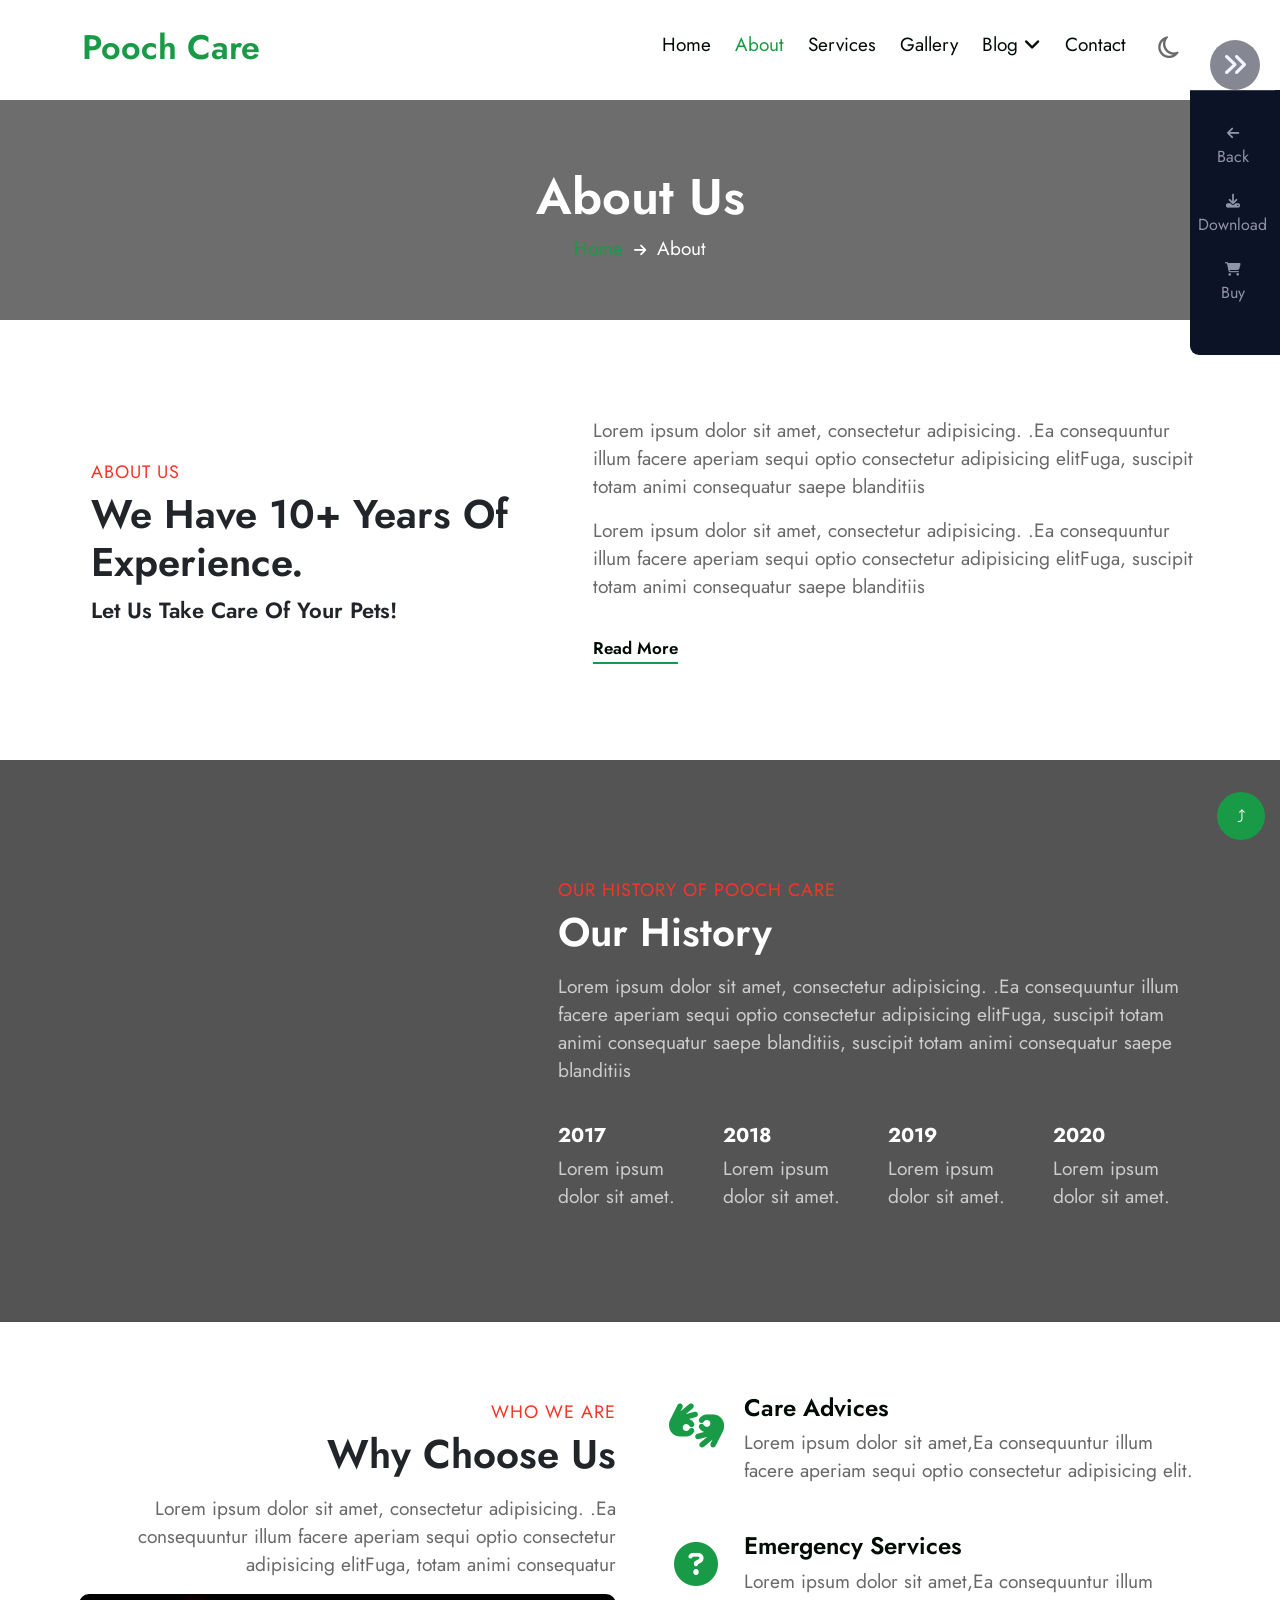
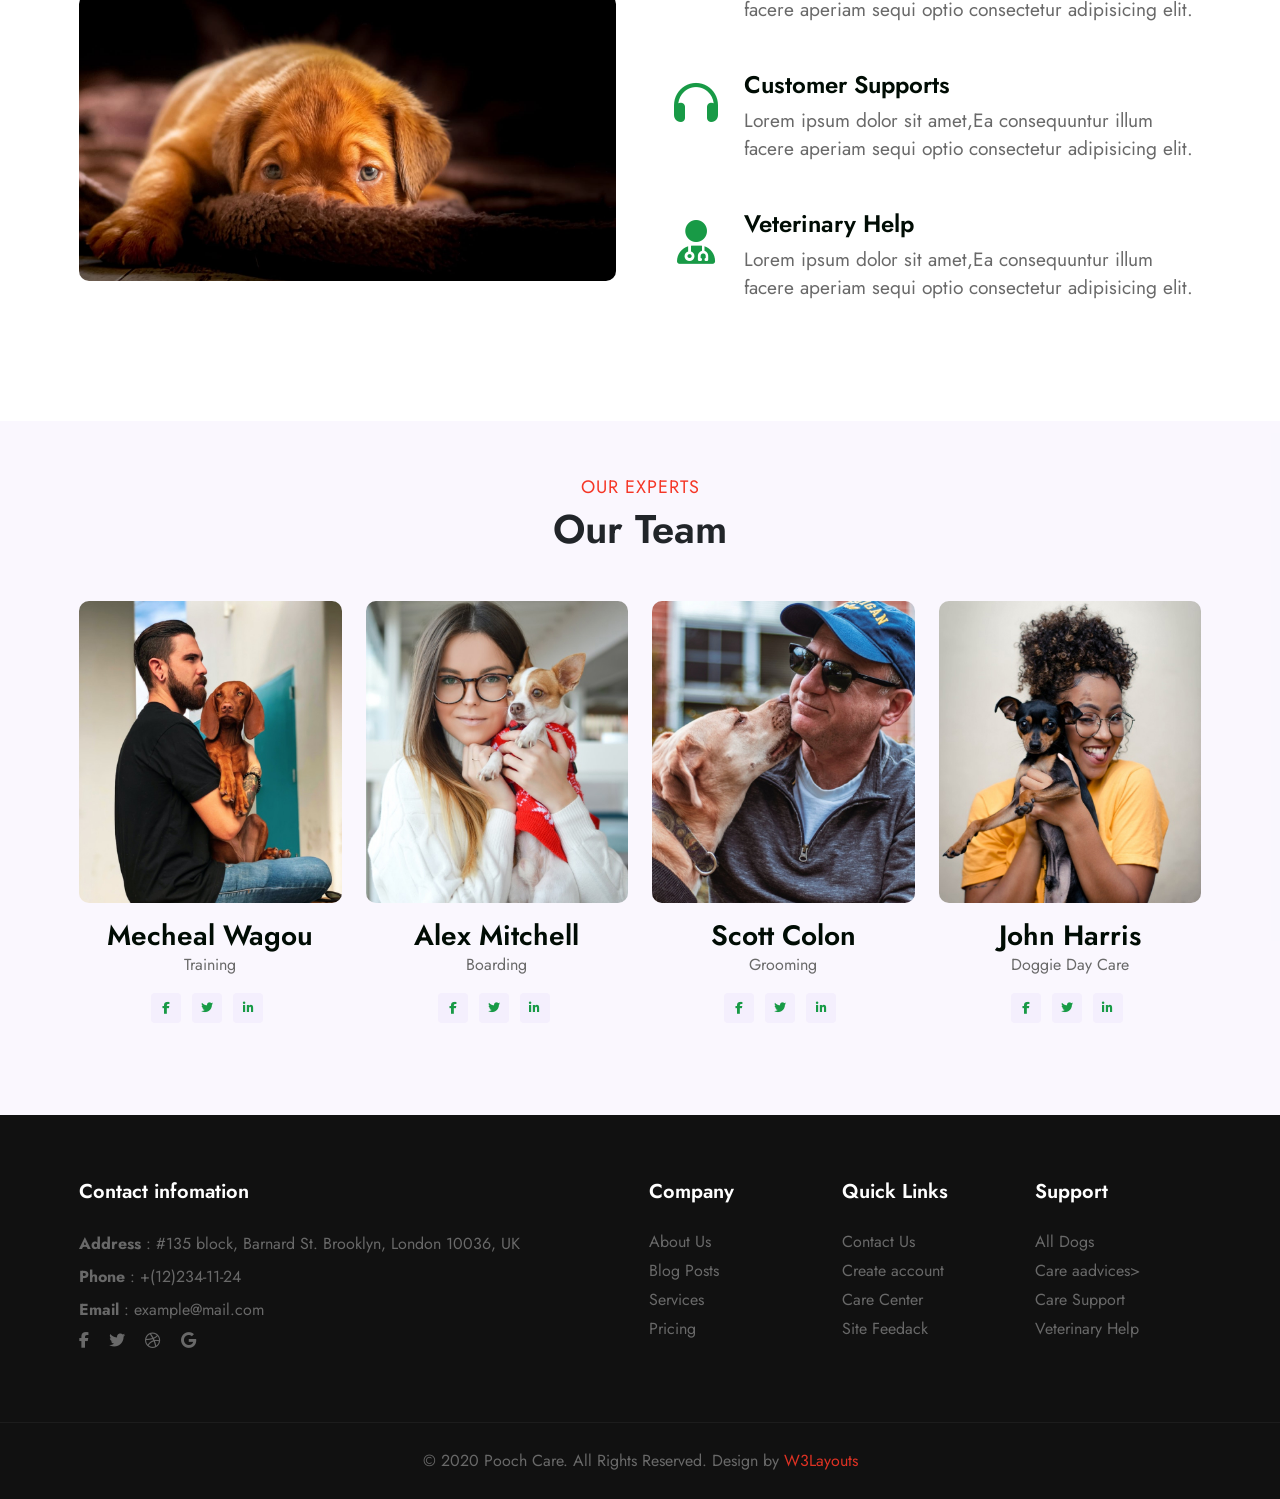
==== commit 49e1511f: "fix img src to deploy" ====
--- a/about.html
+++ b/about.html
@@ -38,7 +38,7 @@
          <div class="container">
             <nav class="navbar navbar-expand-lg stroke">
                <h1>
-                  <a class="navbar-brand" href="home.html"> Pooch Care </a>
+                  <a class="navbar-brand" href="./home.html"> Pooch Care </a>
                </h1>
                <div class="collapse navbar-collapse" id="navbarToggler">
                   <ul class="navbar-nav ml-auto">
@@ -220,7 +220,7 @@
                         consequatur
                      </p>
                      <img
-                        src="./IMG/about_3.jpg"
+                        src="./img/about_3.jpg"
                         class="img-fluid mt-3"
                         alt="about_3"
                      />
@@ -306,7 +306,7 @@
                         <div class="team-info position-relative">
                            <a href="#">
                               <img
-                                 src="./IMG/about_4.jpg"
+                                 src="./img/about_4.jpg"
                                  class="img-fluid"
                                  alt=""
                               />
@@ -330,7 +330,7 @@
                         <div class="team-info position-relative">
                            <a href="#">
                               <img
-                                 src="./IMG/about_5.jpg"
+                                 src="./img/about_5.jpg"
                                  class="img-fluid"
                                  alt=""
                               />
@@ -354,7 +354,7 @@
                         <div class="team-info position-relative">
                            <a href="#">
                               <img
-                                 src="./IMG/about_6.jpg"
+                                 src="./img/about_6.jpg"
                                  class="img-fluid"
                                  alt=""
                               />
@@ -378,7 +378,7 @@
                         <div class="team-info position-relative">
                            <a href="#">
                               <img
-                                 src="./IMG/about_7.jpg"
+                                 src="./img/about_7.jpg"
                                  class="img-fluid"
                                  alt=""
                               />
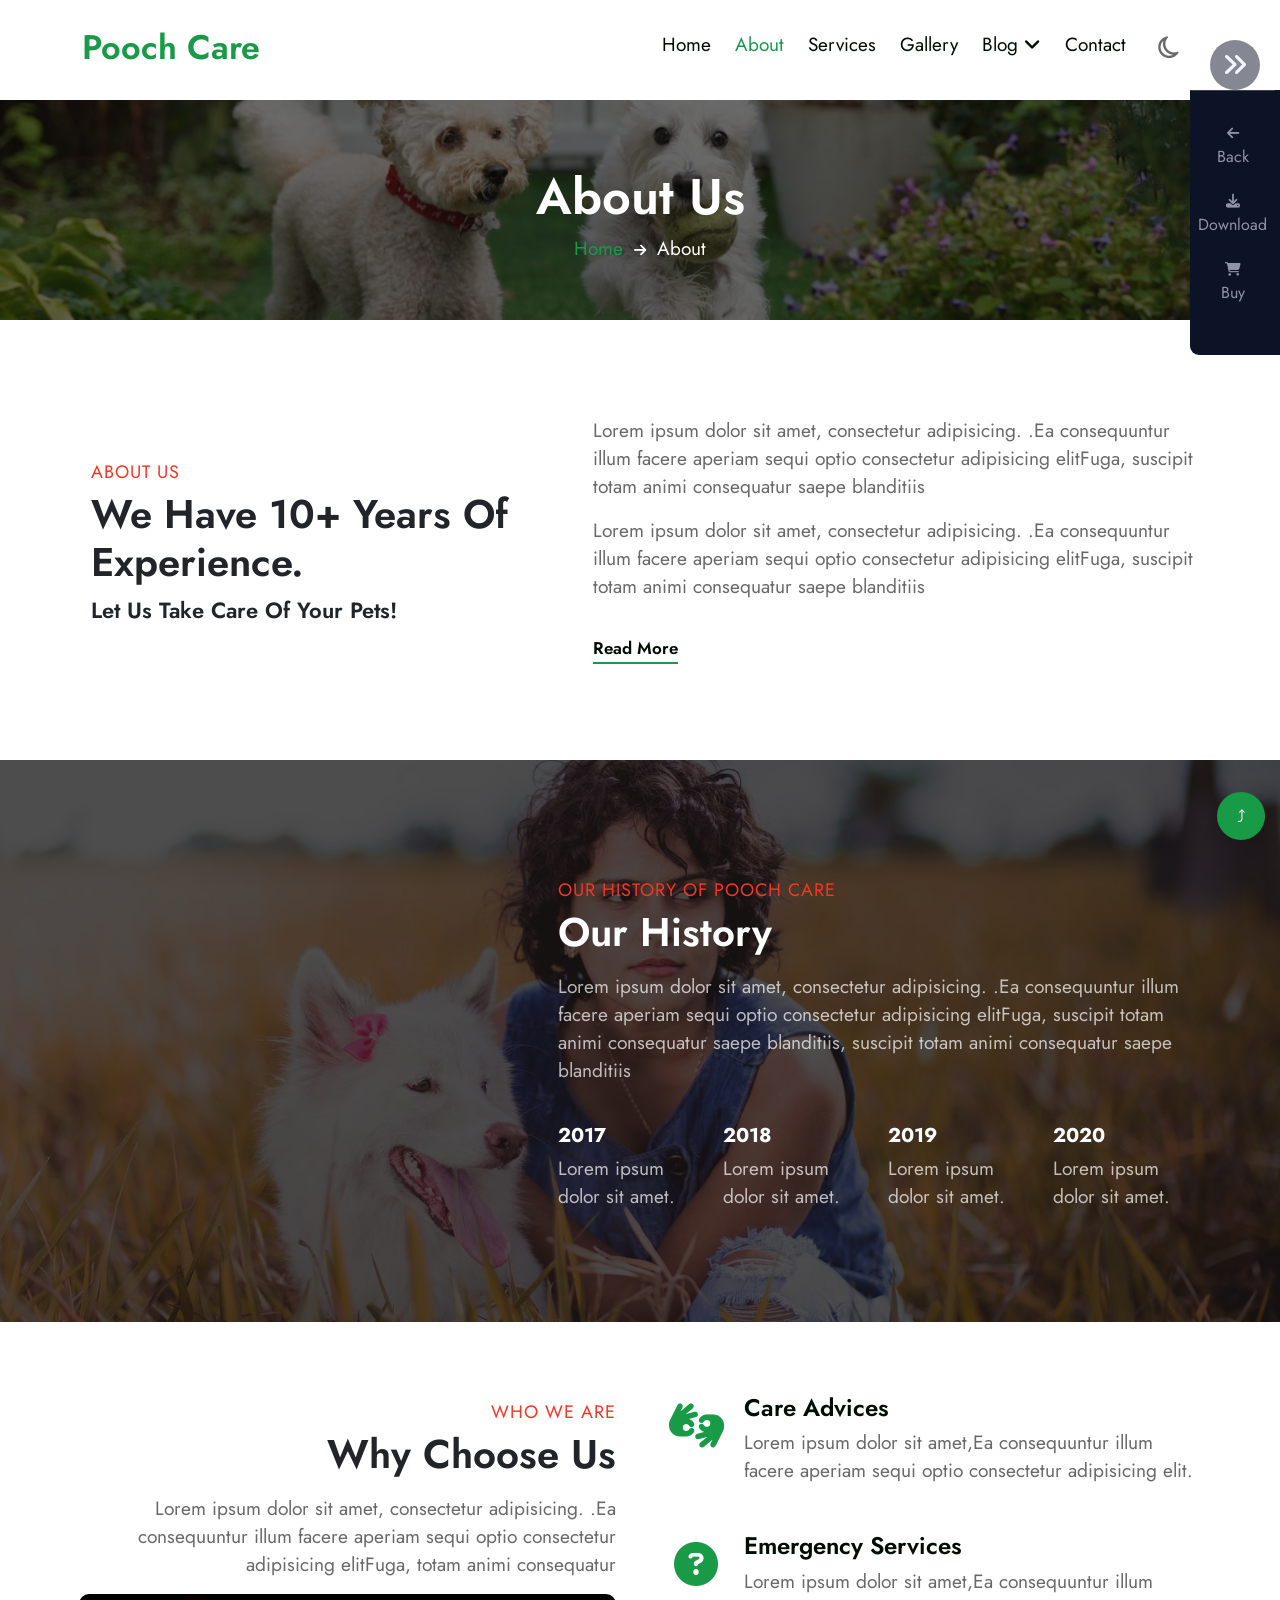
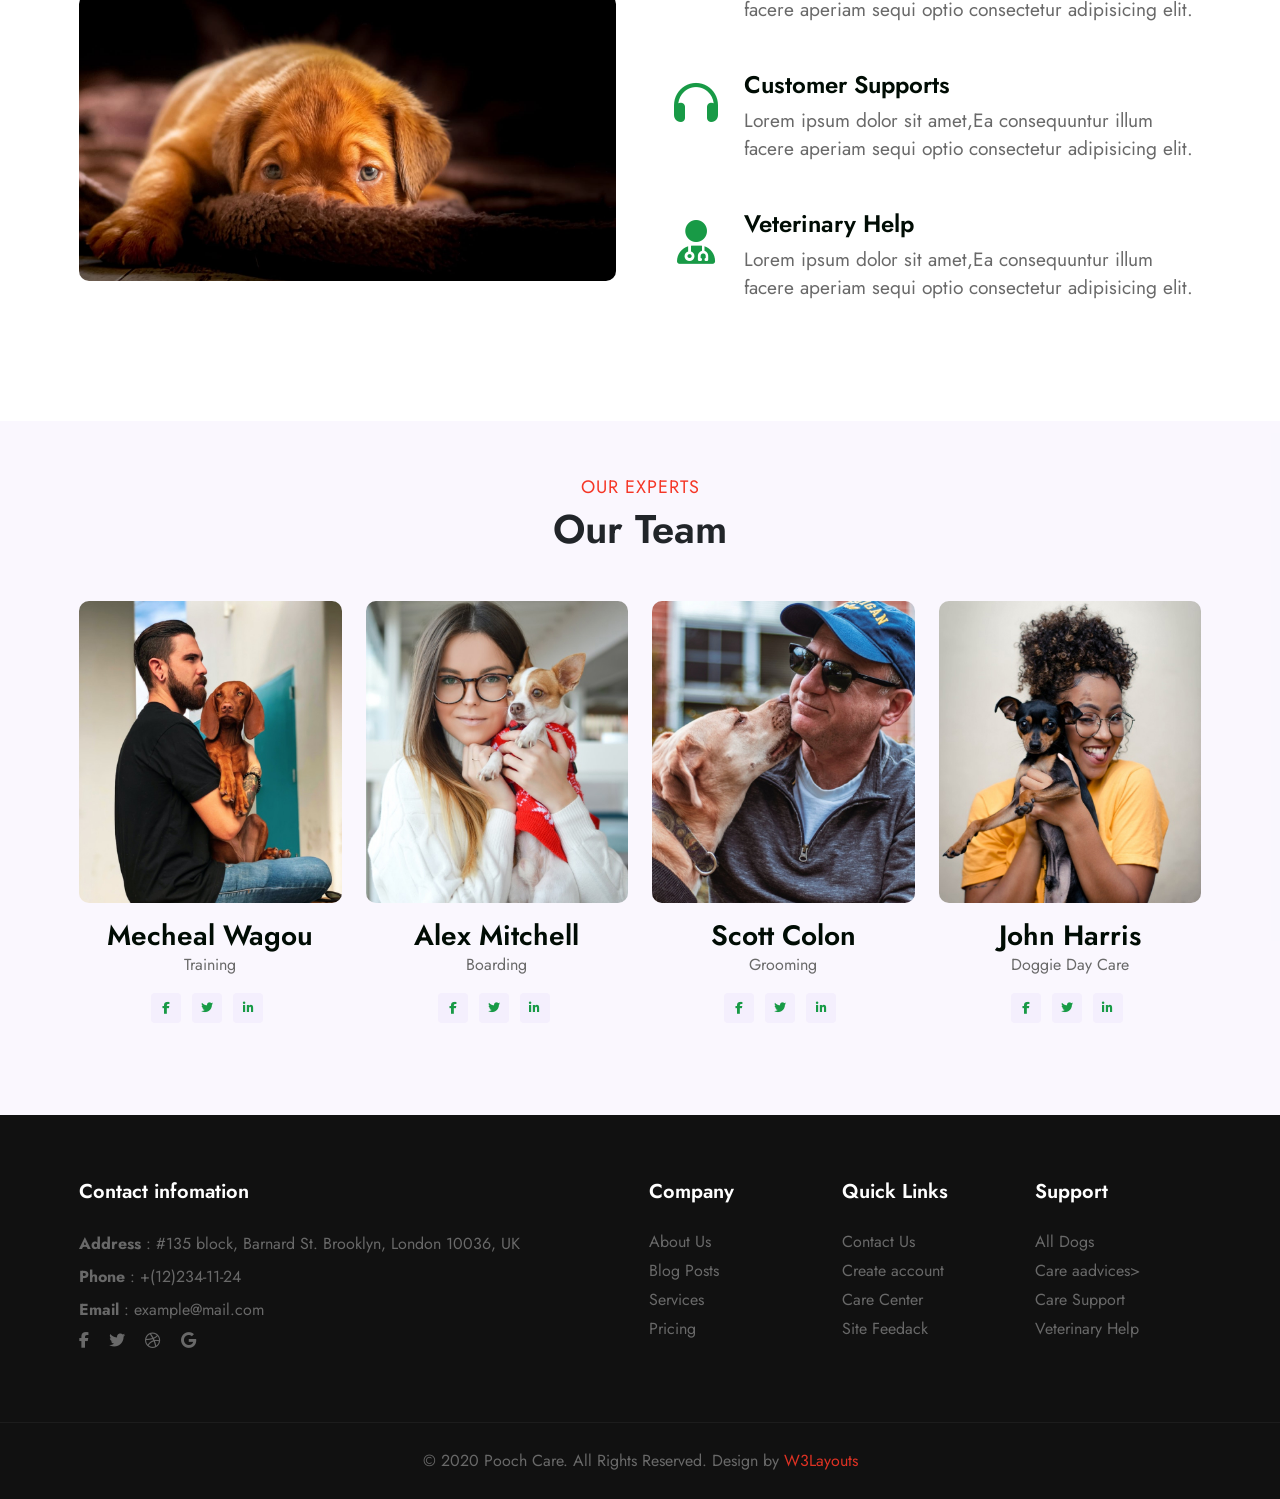
==== commit f639f384: "fix subnavbar page: home, gallery, blog-post, blog-single" ====
--- a/about.html
+++ b/about.html
@@ -54,9 +54,6 @@
                      <li class="nav-item">
                         <a class="nav-link" href="./gallery.html">Gallery</a>
                      </li>
-                     <!-- <li class="nav-item">
-                            <a class="nav-link" href="#">blog</a>
-                        </li> -->
                      <li class="nav-item dropdown">
                         <a
                            class="nav-link dropdown-toggle"
@@ -100,6 +97,8 @@
             </nav>
          </div>
       </header>
+
+      
       <section class="right-sidebar">
          <div class="sidebar-top">
             <i class="fas fa-angle-double-right"></i>
--- a/css/about.css
+++ b/css/about.css
@@ -229,7 +229,7 @@
 
 .themes {
    margin-top: 90px;
-   background: url(../IMG/about_1.jpg);
+   background: url(../img/about_1.jpg);
    background-repeat: no-repeat;
    background-position: center;
    background-size: cover;
@@ -332,7 +332,7 @@
 
 /* History */
 .history {
-   background: url(../IMG/about_2.jpg);
+   background: url(../img/about_2.jpg);
    background-repeat: no-repeat;
    background-position: center;
    background-size: cover;
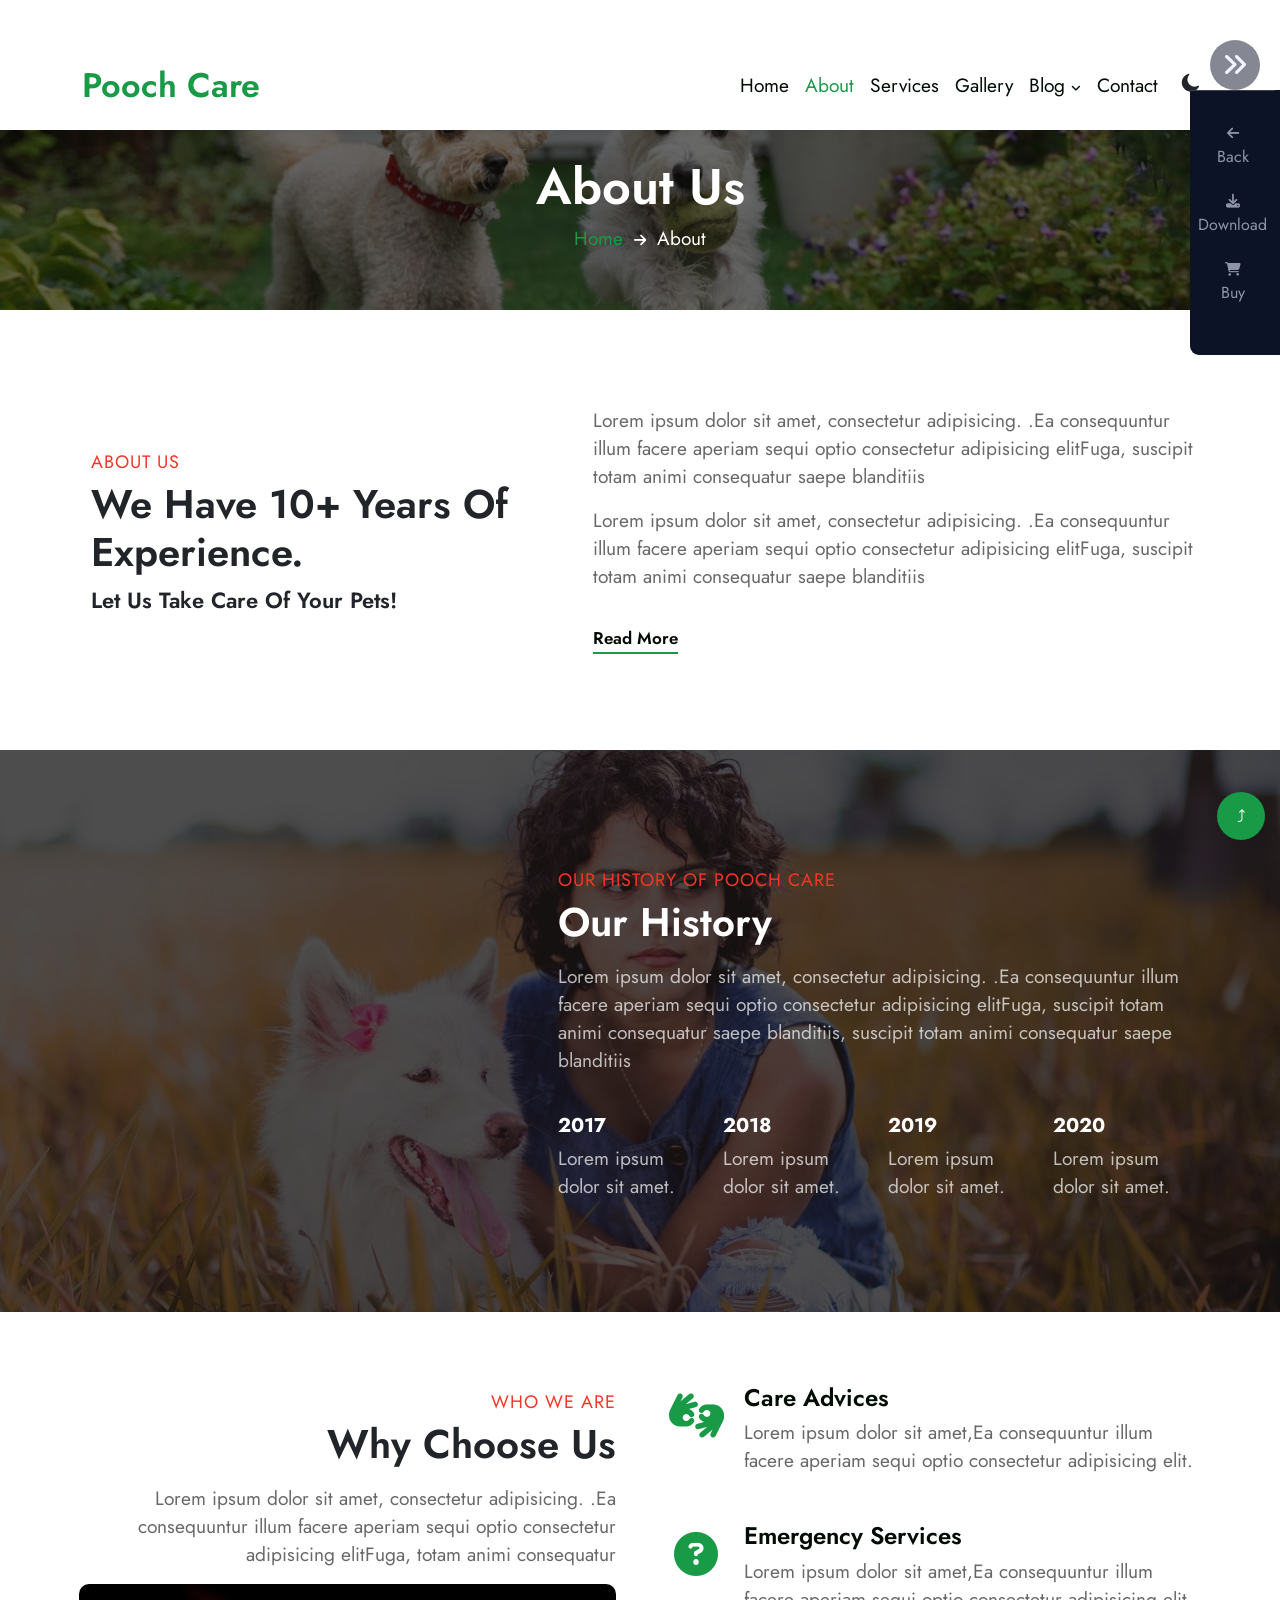
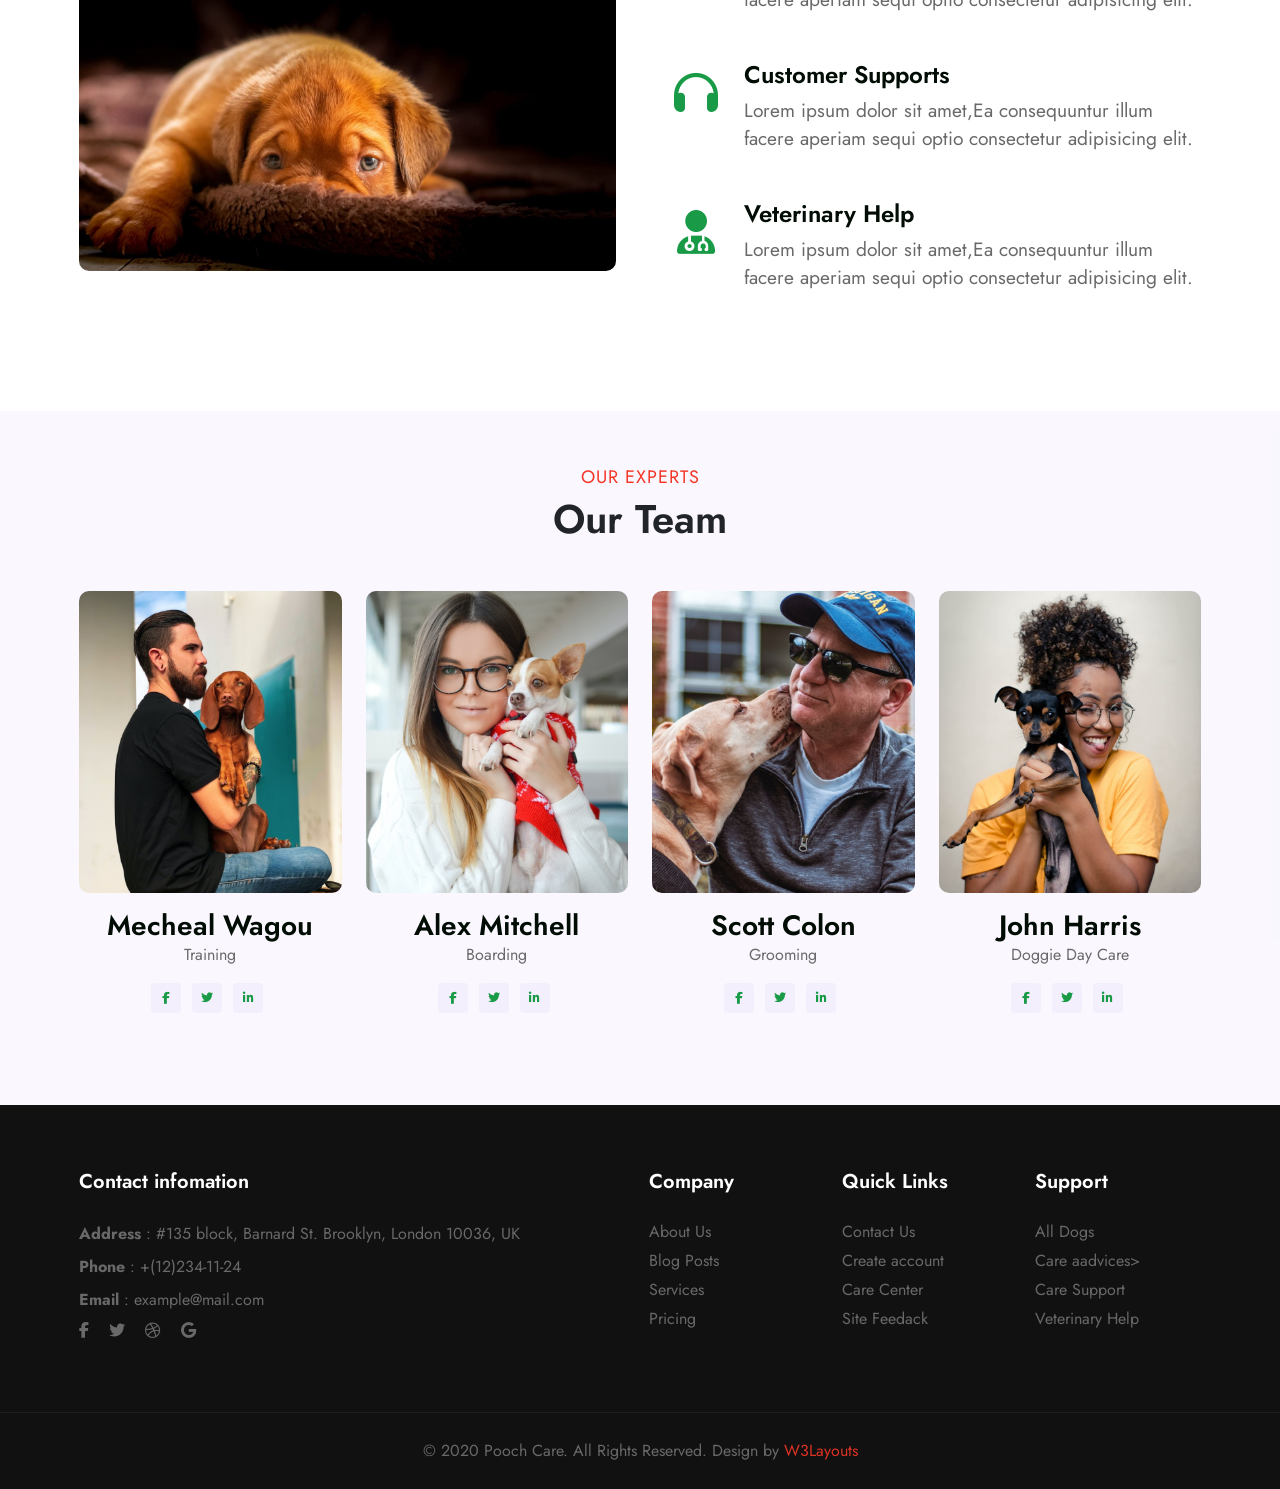
==== commit bfa2b59a: "add menu-toggle 3 page: about, service, contact" ====
--- a/about.html
+++ b/about.html
@@ -33,20 +33,33 @@
    </head>
 
    <body>
-      <div id="header"></div>
-      <header class="fixed-top">
+      <header class="header bg-white fixed-top">
          <div class="container">
-            <nav class="navbar navbar-expand-lg stroke">
-               <h1>
-                  <a class="navbar-brand" href="./home.html"> Pooch Care </a>
-               </h1>
-               <div class="collapse navbar-collapse" id="navbarToggler">
-                  <ul class="navbar-nav ml-auto">
+            <nav class="navbar navbar-expand-lg">
+               <a class="navbar-brand" href="#">Pooch Care</a>
+               <button
+                  class="navbar-toggler"
+                  type="button"
+                  data-bs-toggle="collapse"
+                  data-bs-target="#navbarNavDropdown"
+                  aria-controls="navbarNavDropdown"
+                  aria-expanded="false"
+                  aria-label="Toggle navigation"
+               >
+                  <span class="navbar-toggler-icon">
+                     <i class="fa-solid fa-bars navbar-toggler-icon-expand"></i>
+                     <i class="fa-solid fa-xmark navbar-toggler-icon-close"></i>
+                  </span>
+               </button>
+               <div class="collapse navbar-collapse" id="navbarNavDropdown">
+                  <ul class="navbar-nav">
                      <li class="nav-item">
-                        <a class="nav-link" href="./home.html">Home</a>
+                        <a class="nav-link " aria-current="page" href="./home.html"
+                           >Home</a
+                        >
                      </li>
-                     <li class="nav-item active">
-                        <a class="nav-link" href="#">About</a>
+                     <li class="nav-item">
+                        <a class="nav-link active" href="./about.html">About</a>
                      </li>
                      <li class="nav-item">
                         <a class="nav-link" href="./service.html">Services</a>
@@ -71,14 +84,10 @@
                            aria-labelledby="navbarDropdownMenuLink"
                         >
                            <li>
-                              <a class="dropdown-item" href="./blog-posts.html"
-                                 >Blog Posts</a
-                              >
+                              <a class="dropdown-item" href="./blog-posts.html">Blog Posts</a>
                            </li>
                            <li>
-                              <a class="dropdown-item" href="./blog-single.html"
-                                 >Blog single</a
-                              >
+                              <a class="dropdown-item" href="./blog-single.html">Blog single</a>
                            </li>
                            <li>
                               <a class="dropdown-item" href="#">Landing Page</a>
@@ -89,10 +98,14 @@
                         <a class="nav-link" href="./contact.html">Contact</a>
                      </li>
                   </ul>
-               </div>
 
-               <div class="icon">
-                  <i class="far fa-moon"></i>
+                  <div class="theme-lg">
+                     <i class="fa-solid fa-moon"></i>
+                  </div>
+               </div>
+
+               <div class="theme">
+                  <i class="fa-solid fa-moon"></i>
                </div>
             </nav>
          </div>
--- a/css/about.css
+++ b/css/about.css
@@ -44,90 +44,152 @@
 body img {
    border-radius: 10px;
 }
-#header {
-   height: 10px;
-}
-/* header */
-header {
-   height: 90px;
-   background-color: #ffffff;
-   display: grid;
-   align-items: center;
+
+.header {
+   padding: 15px 0;
+   box-shadow: 0 3px 6px 0 rgb(0 0 0 / 5%);
+}
+
+.fixed-top {
+   position: fixed;
+   top: 40px;
+   right: 0;
+   left: 0;
+   z-index: 1030;
+}
+
+.navbar {
+   padding-top: unset;
+   padding-bottom: unset;
 }
 
 .navbar .navbar-brand {
-   margin: 0;
-   padding: 0;
-   font-size: 34px;
+   font-size: 1.9rem;
    font-weight: 600;
    color: #189a46;
 }
 
-.ml-auto {
-   margin-left: auto;
-}
-
-.navbar-expand-lg .navbar-nav .nav-item {
-   padding: 0 12px;
-}
-
-.navbar-expand-lg .navbar-nav .nav-item.active .nav-link {
+.navbar-toggler {
+   background-color: #189a46;
+   width: 2rem;
+   height: 2rem;
+   padding: 3px 4px 4px;
+}
+
+button:focus:not(:focus-visible) {
+   outline: 5px auto -webkit-focus-ring-color;
+}
+
+.navbar-toggler:focus {
+   box-shadow: initial;
+}
+
+.navbar-toggler-icon {
+   width: 100%;
+   height: 100%;
+}
+
+.navbar-toggler-icon i {
+   width: 100%;
+   height: 100%;
+   font-size: 1.5rem;
+   color: #fff;
+}
+
+.navbar-toggler-icon-expand {
+   display: block;
+}
+
+.navbar-toggler-icon-close {
+   display: none;
+}
+
+.theme {
+   position: absolute;
+   top: 1.3rem;
+   right: 3.8rem;
+   transform: rotate(-20deg);
+}
+
+.theme i {
+   font-size: 1.3rem;
+}
+
+.theme-lg {
+   display: none;
+}
+
+.navbar-nav {
+   padding: 1.2rem 0;
+}
+
+.nav-item,
+.nav-link,
+.dropdown-item {
+   display: block;
+   width: 100%;
+   text-align: center;
+}
+
+.navbar-nav .nav-link {
+   font-size: 1.2rem;
+   padding: 0.7rem 0;
+   color: #000c04;
+   transition: color ease 0.5s;
+}
+
+.navbar-nav .nav-link::before {
+   content: "";
+   width: 0%;
+   height: 1px;
+   background-color: #189a46;
+   transition: width ease 0.5s;
+}
+
+.navbar-nav .nav-link:hover::before {
+   width: 100%;
+}
+
+.navbar-nav .nav-link.active {
    color: #189a46;
 }
 
-.navbar-expand-lg .navbar-nav .nav-link {
-   transition: all 0.5s ease;
-   padding: 14px 0;
-   font-size: 19px;
-   font-weight: 400;
+.navbar-nav .dropdown-menu {
+   padding: 1rem 0 0.3rem;
+   border-radius: 10px;
    position: relative;
-   color: #000c04;
-}
-
-.navbar-expand-lg .navbar-nav .nav-link:hover {
+}
+
+.navbar-nav .dropdown-menu::before {
+   content: "";
+   display: block;
+   width: 14px;
+   height: 14px;
+   background-color: #fff;
+   border: 1px solid #d9d9d9;
+   border-bottom-color: transparent;
+   border-right-color: transparent;
+   transform: rotate(45deg);
+   position: absolute;
+   top: -7px;
+   left: 48%;
+}
+
+.navbar-nav .nav-link:hover,
+.dropdown-menu .dropdown-item:hover {
    color: #189a46;
 }
 
-.navbar-expand-lg .navbar-nav .nav-link:before {
-   position: absolute;
-   content: "";
-   background: #189a46;
-   width: 0px;
-   height: 1px;
-   bottom: 13px;
-   transition: all 0.5s;
-   width: 0%;
-}
-
-.navbar-expand-lg .navbar-nav .nav-link:hover:before {
-   width: 100%;
-}
-
-.mobile-position {
-   display: flex;
-   align-items: center;
-}
-
-.navbar .icon {
-   position: relative;
-   top: 3px;
-   display: flex;
-   font-size: 25px;
-   align-items: center;
-   width: 60px;
-   transform: rotate(-15deg);
-   justify-content: center;
-}
-
-.navbar .icon i {
-   width: 20px;
-   padding: 3px 0;
-   color: #696969;
-}
-
-/* ======================= */
+.nav-link.dropdown-toggle i {
+   font-size: 0.7rem;
+}
+
 .dropdown-toggle::after {
    display: none;
+}
+
+.dropdown-item:hover {
+   background-color: unset;
 }
 
 a.dropdown-item {
@@ -140,28 +202,82 @@
    padding-bottom: 18px;
 }
 
-a.dropdown-item:hover {
-   color: #189a46;
-}
-
-.dropdown-item:focus,
-.dropdown-item:hover {
-   background-color: transparent;
-}
-
-a.dropdown-item:before {
+a.dropdown-item::before {
+   content: "";
+   width: 0%;
+   height: 1px;
+   background-color: #189a46;
+   transition: width ease 0.5s;
    position: absolute;
-   content: "";
-   background: #189a46;
-   width: 0px;
-   height: 1px;
-   bottom: 13px;
-   transition: all 0.4s ease;
-}
-
-a.dropdown-item:hover:before {
-   width: 60%;
-}
+   bottom: 10px;
+}
+
+@media (min-width: 768px) {
+   .navbar .navbar-brand {
+      font-size: 34px;
+   }
+}
+
+@media (min-width: 992px) {
+   .header {
+      height: 90px;
+   }
+
+   .header .container,
+   .navbar-expand-lg {
+      height: 100%;
+   }
+
+   .navbar-expand-lg .navbar-collapse {
+      justify-content: flex-end;
+   }
+
+   .nav-item {
+      padding-left: 0.5rem;
+      padding-right: 0.5rem;
+   }
+
+   .navbar-expand-lg .navbar-nav .nav-link {
+      position: relative;
+      padding-left: 0;
+      padding-right: 0;
+   }
+
+   .navbar-nav .nav-link::before {
+      position: absolute;
+      bottom: 5px;
+   }
+
+   .header .theme {
+      display: none;
+   }
+
+   .header .theme-lg {
+      display: block;
+      margin-left: 1rem;
+   }
+
+   .header .theme-lg i {
+      transform: rotate(-20deg);
+      font-size: 1.3rem;
+   }
+
+   .navbar-expand-lg .navbar-nav .dropdown-menu {
+      left: -75%;
+      top: 120%;
+      min-width: 13rem;
+   }
+
+   .dropdown-item {
+      text-align: left;
+   }
+
+   a.dropdown-item:hover::before {
+      width: 40%;
+   }
+}
+
+
 /* ======================= */
 .right-sidebar {
    width: 90px;
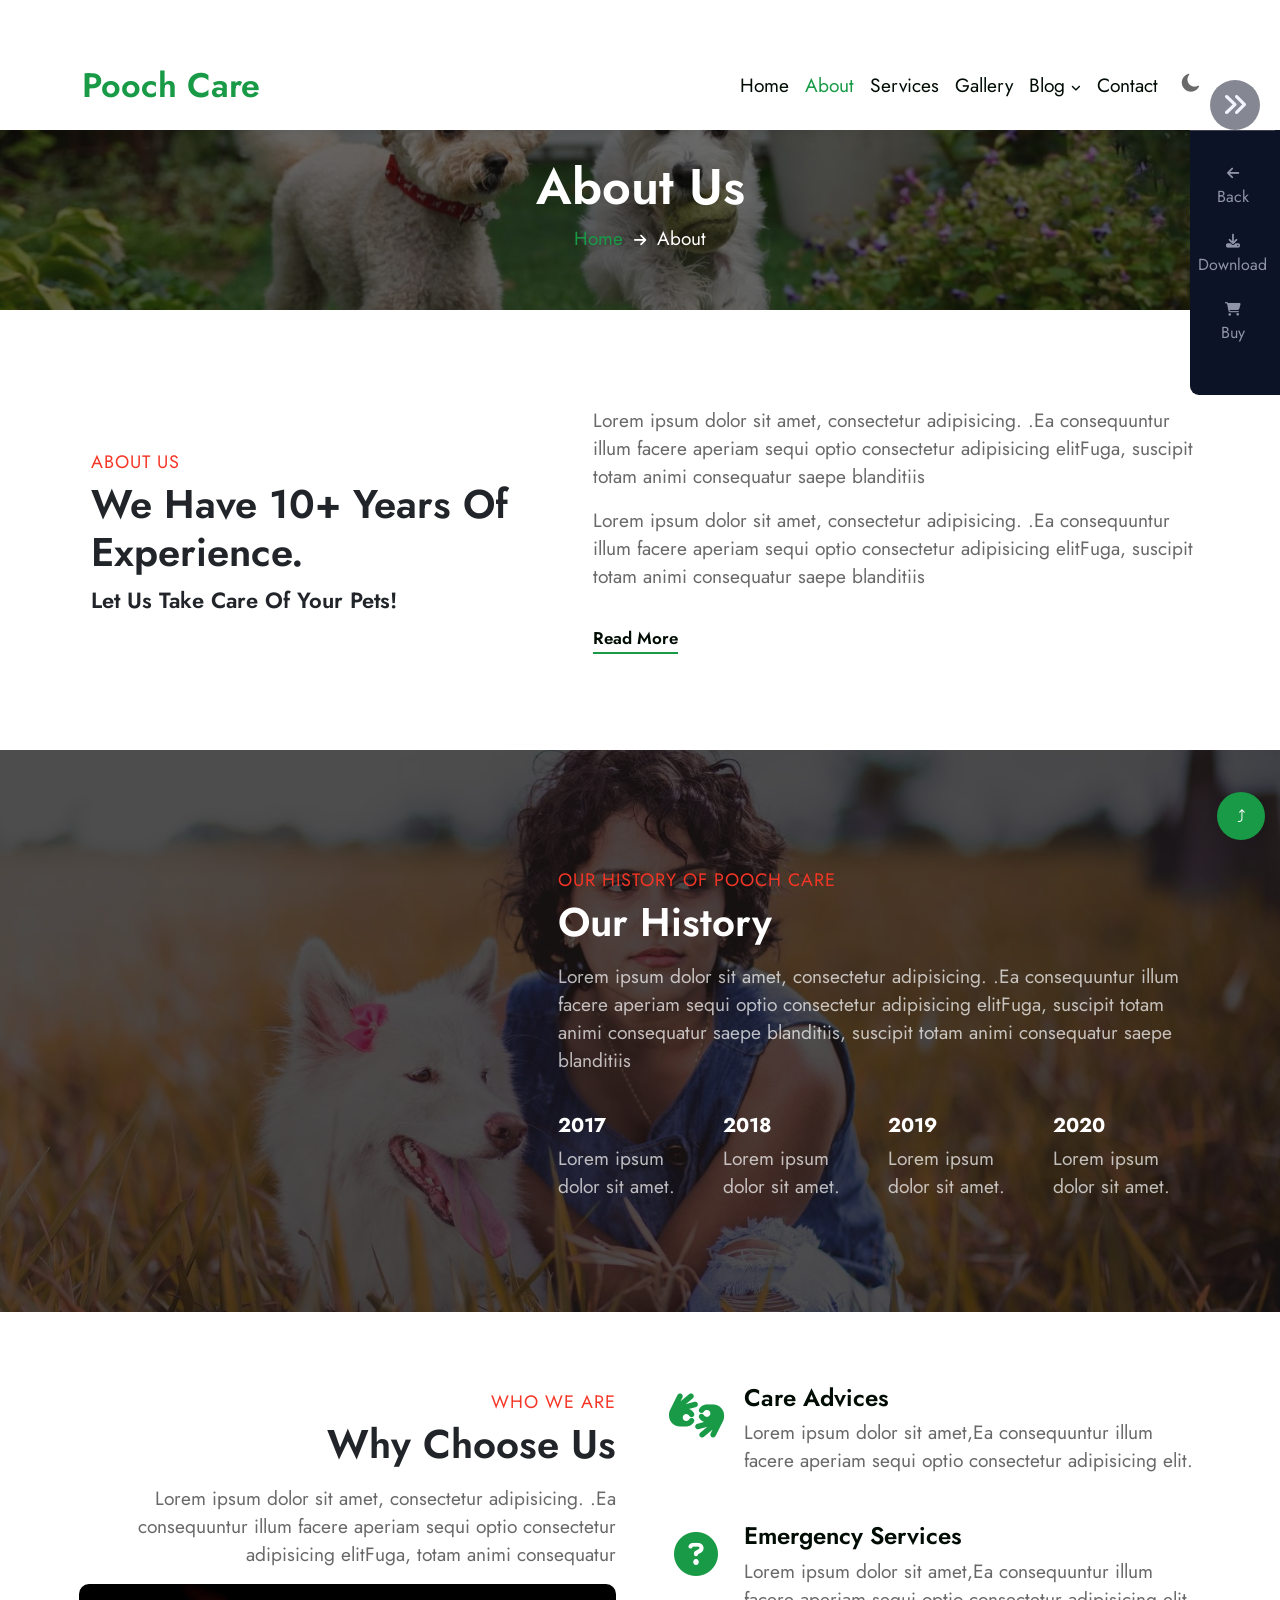
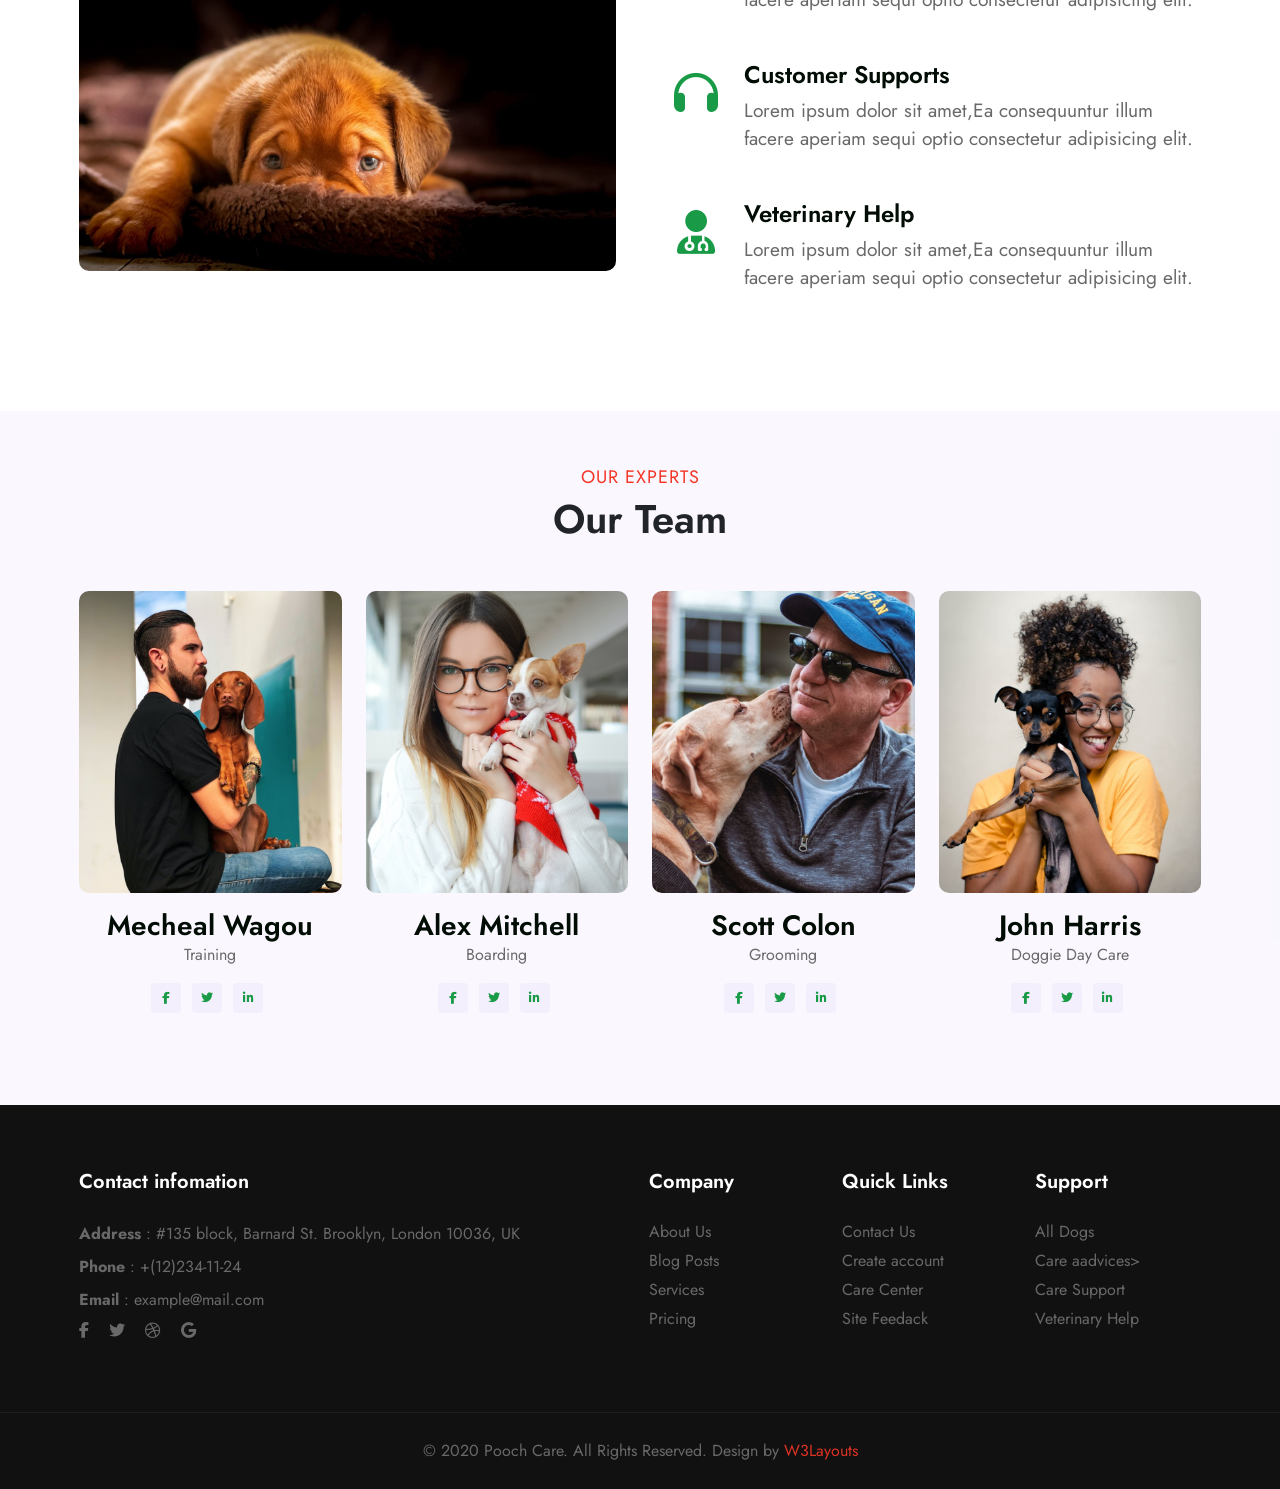
==== commit 8e439335: "fix css color moon-icon, src back-to-top" ====
--- a/about.html
+++ b/about.html
@@ -507,7 +507,7 @@
             </div>
          </div>
          <div class="back-to-top">
-            <a href="#header">
+            <a href="#">
                <p>⤴</p>
             </a>
          </div>
--- a/css/about.css
+++ b/css/about.css
@@ -260,6 +260,7 @@
    .header .theme-lg i {
       transform: rotate(-20deg);
       font-size: 1.3rem;
+      color: #696969;
    }
 
    .navbar-expand-lg .navbar-nav .dropdown-menu {
@@ -285,7 +286,7 @@
    height: 100%;
    z-index: 1500;
    right: 0px;
-   top: 40px;
+   top: 80px;
    color: #696969;
 }
 
